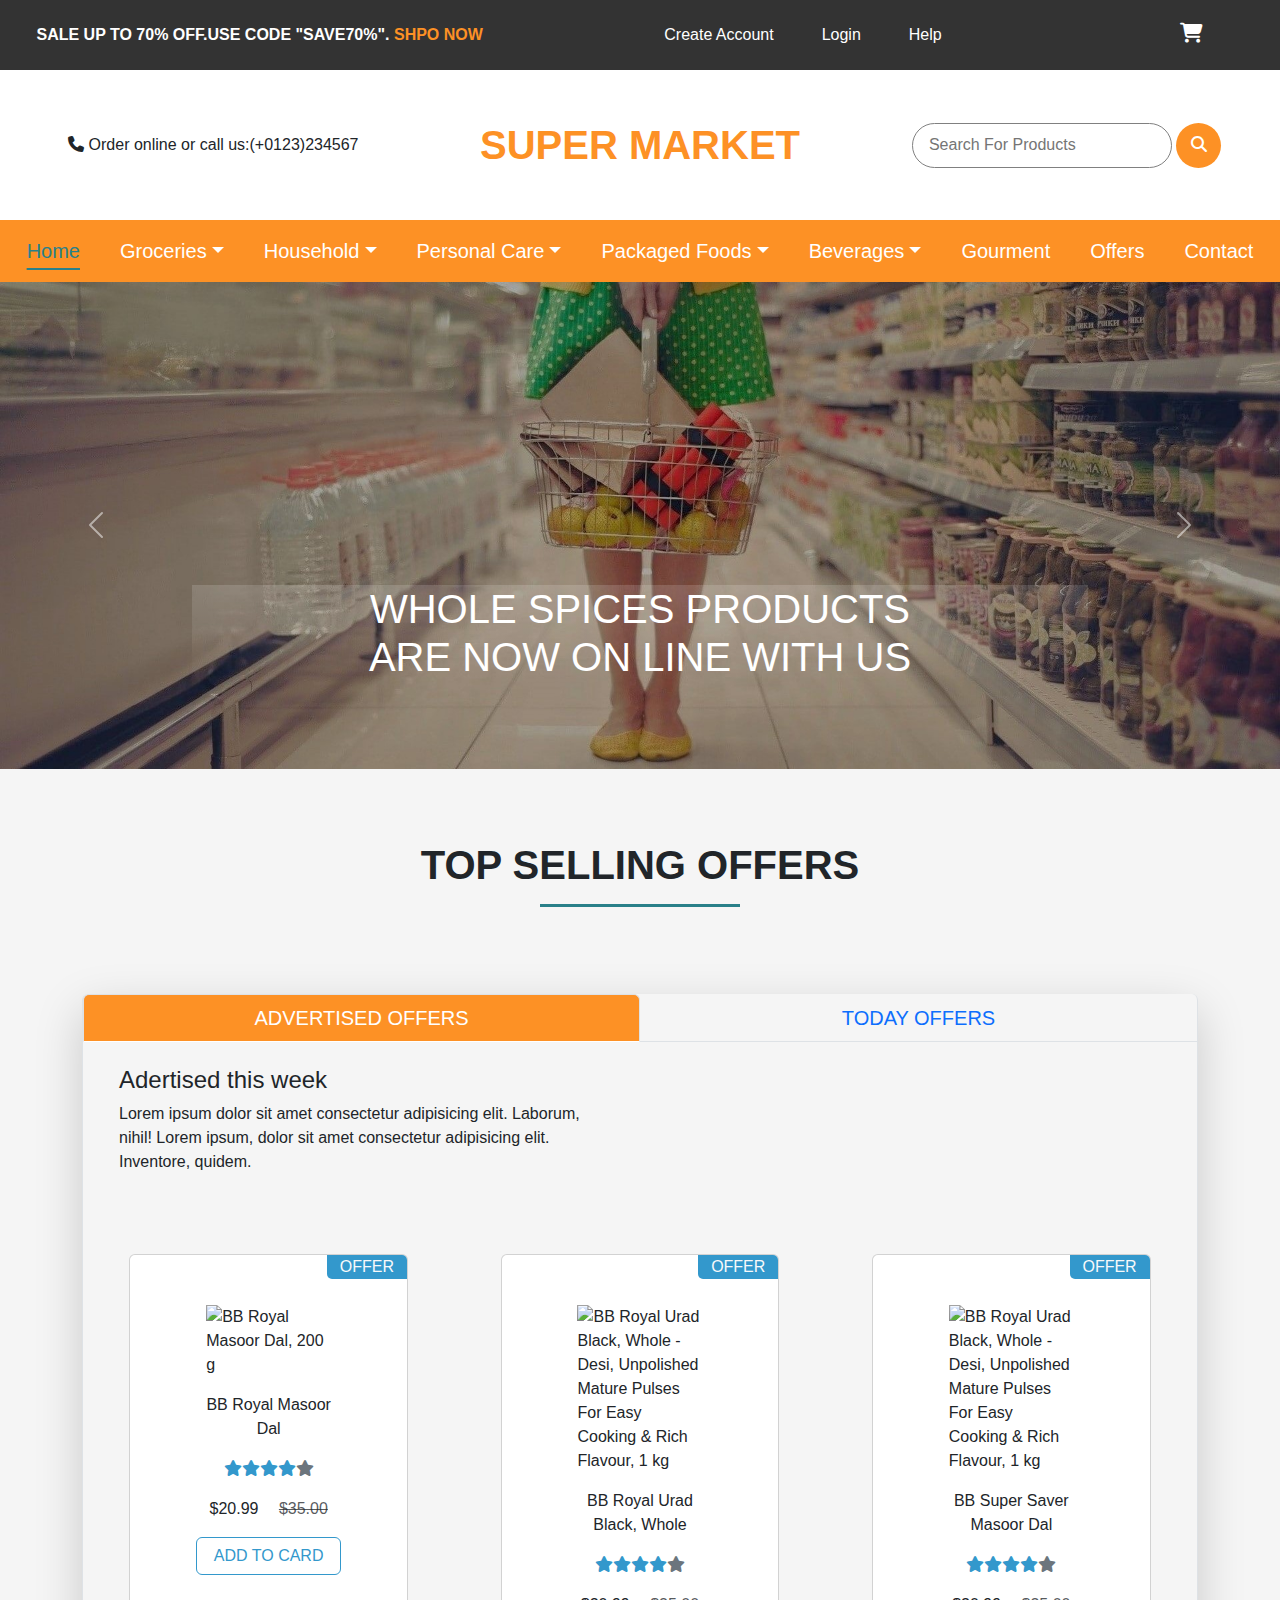
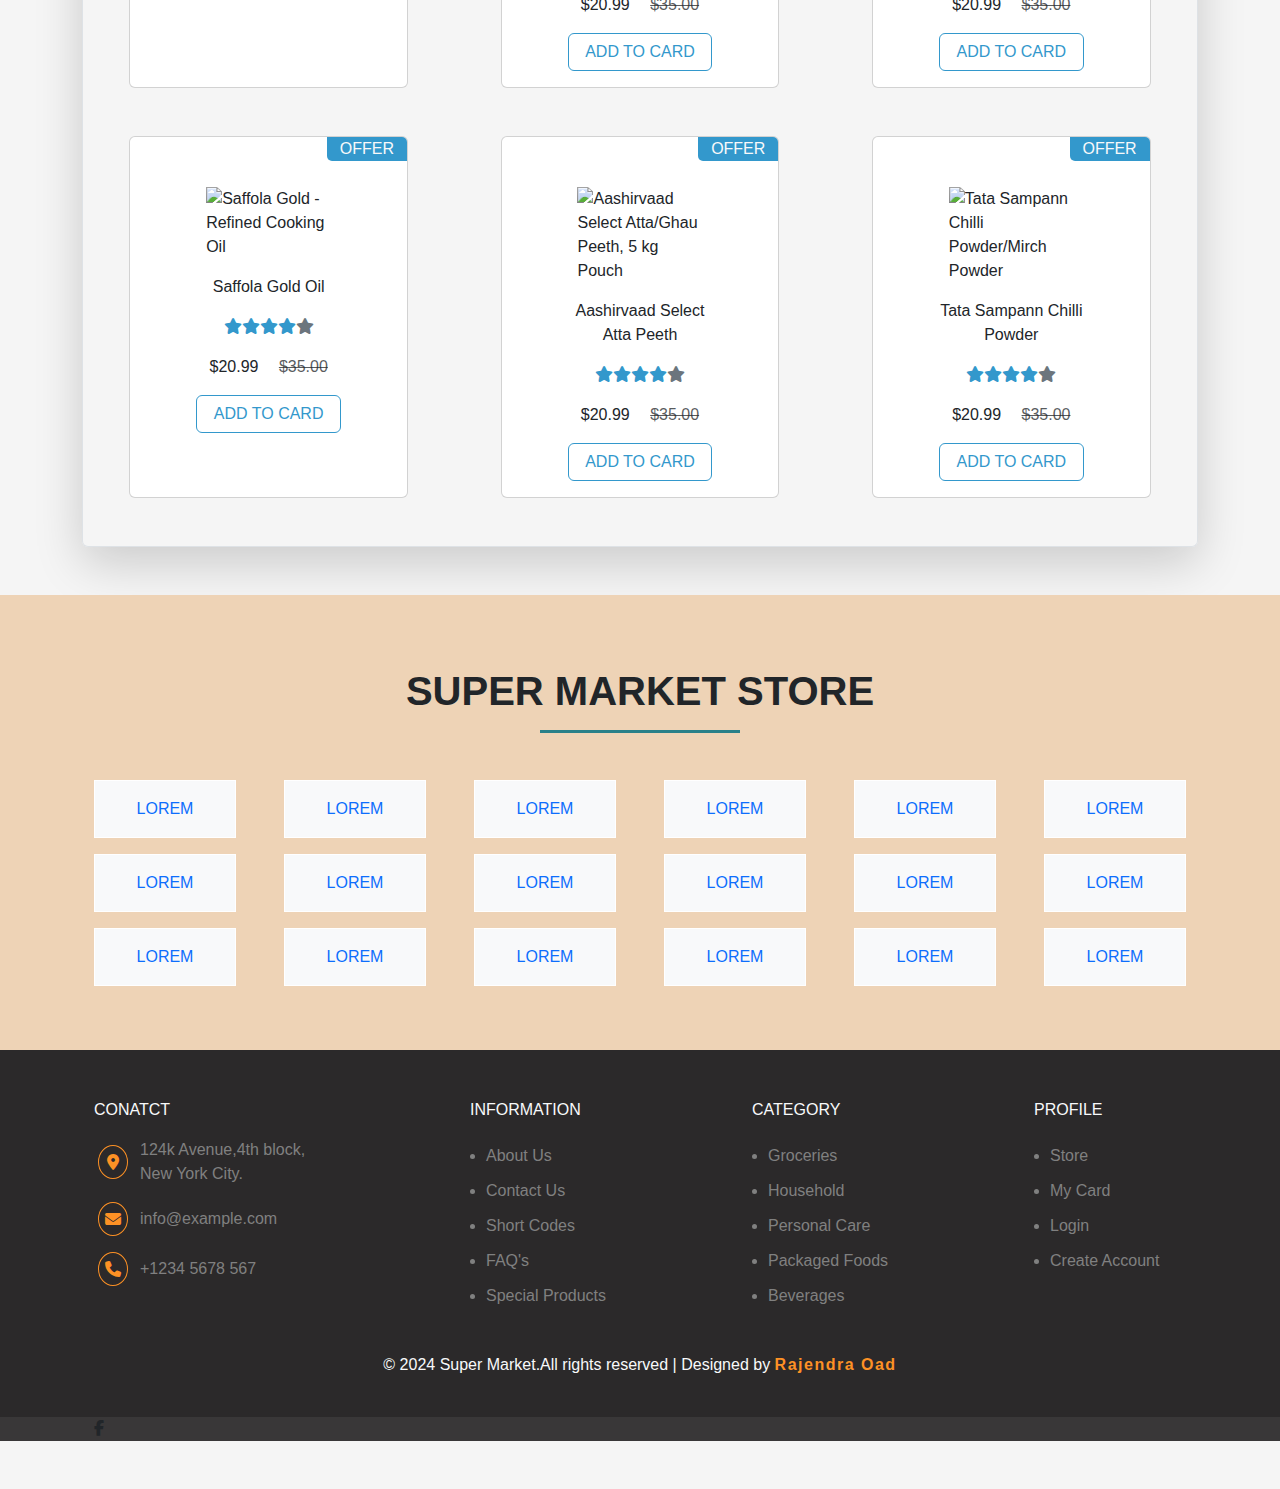
==== index.html @ 4df300ca "Add files via upload" ====
<!DOCTYPE html>
<html lang="en">

<head>
    <meta charset="UTF-8">
    <meta name="viewport" content="width=device-width, initial-scale=1.0">
    <title>Super-Market</title>
    <!-- Latest Font-awesome styling -->
    <link rel="stylesheet" href="https://cdnjs.cloudflare.com/ajax/libs/font-awesome/6.5.1/css/all.min.css">
    <!-- Latest compiled and minified CSS -->
    <link href="https://cdn.jsdelivr.net/npm/bootstrap@5.3.2/dist/css/bootstrap.min.css" rel="stylesheet">
    <!-- Style-sheet-CSS -->
    <link rel="stylesheet" href="./css/style.css">
</head>

<body>
    <!-- Latest compiled JavaScript -->
    <script src="https://cdn.jsdelivr.net/npm/bootstrap@5.3.2/dist/js/bootstrap.bundle.min.js"></script>
    <!-- Top-nav-bar-starts -->
    <div id="top-nav-bar">
        <header class="row d-flex justify-content-around align-items-center">
            <div class="col-lg-5 col-12 sales-text d-flex justify-content-xl-center justify-content-center justify-content-lg-end">
                <span><a href="#top-nav-bar">SALE UP TO 70% OFF.USE CODE "SAVE70%". <span>SHPO NOW</span></a></span>
            </div>
            <div class="col-lg-5 col-8 d-flex justify-content-center align-items-center">
                <span><a href="#top-nav-bar" class="me-sm-5 me-3">Create Account</a></span>
                <span><a href="#top-nav-bar" class="me-sm-5 me-3">Login</a></span>
                <span><a href="#top-nav-bar" class="d-none d-md-flex">Help</a></span>
            </div>
            <div class="col-lg-2 col-4 d-flex justify-content-center align-items-center">
                <span><a href="#offcanvasRight" data-bs-toggle="offcanvas" aria-controls="offcanvasRight"><i class="fa-solid fa-cart-shopping ms-3" style="font-size: 20px;" ></i></a></span>
            </div>
        </header>
    </div>
    <!-- Top-nav-bar-ends -->
    <!-- Logo-nav-bar-starts -->
    <div id="logo-nav-bar" class="d-md-block d-none">
        <header>
            <div class="row d-flex align-items-center">
                <div class="col-lg-4 col-12 sales-text d-flex justify-content-xl-center justify-content-center justify-content-lg-end d-none d-lg-flex">
                    <span><i class="fa-solid fa-phone"></i> Order online or call us:(+0123)234567</span>
                </div>
                <div class="col-lg-4 col-12 d-flex justify-content-center logo">
                   <span><a href="index.html" style="user-select: none;">SUPER MARKET</a></span>
                </div>
                <div class="col-lg-4 col-12 d-flex justify-content-lg-center justify-content-center search-bar p-0">
                    <form class="p-0" style="user-select: none;">
                        <input type="text" id="search" placeholder="Search For Products" class="ps-3">
                        <button type="button btn" title="Search"><i class="fa-solid fa-magnifying-glass p-0"></i></button>
                        
                    </form>
                </div>
            </div>
        </header>
    </div>
    <!-- Logo-nav-bar-ends -->
    <!-- -Nav-bar-starts -->
    <div id="nav-bar" class="d-flex justify-content-md-center sticky-top">
        <nav class="navbar navbar-expand-lg bg-body-tertiary">
            <div class="container-fluid">
                <button class="navbar-toggler" type="button" data-bs-toggle="collapse" data-bs-target="#navbarNavDropdown" aria-controls="navbarNavDropdown" aria-expanded="false" aria-label="Toggle navigation">
                <span class="navbar-toggler-icon"></span>
                </button>
                <div class="collapse navbar-collapse w-100" id="navbarNavDropdown">
                <ul class="navbar-nav w-100">
                    <li class="nav-item">
                        <a class="nav-link active me-4 w-100 col-12" aria-current="page" href="#">Home</a>
                    </li>
                    <li class="nav-item dropdown d-none d-xl-block">
                        <a class="nav-link dropdown-toggle me-4" href="#" role="button" data-bs-toggle="dropdown" aria-expanded="false">Groceries</a>
                        <ul class="dropdown-menu">
                            <li><a class="dropdown-item" href="#">Action</a></li>
                            <li><a class="dropdown-item" href="#">Another action</a></li>
                            <li><a class="dropdown-item" href="#">Something else here</a></li>
                        </ul>
                    </li>
                    <li class="nav-item dropdown me-4 d-none d-xl-block">
                        <a class="nav-link dropdown-toggle" href="#" role="button" data-bs-toggle="dropdown" aria-expanded="false">Household</a>
                        <ul class="dropdown-menu">
                            <li><a class="dropdown-item" href="#">Action</a></li>
                            <li><a class="dropdown-item" href="#">Another action</a></li>
                            <li><a class="dropdown-item" href="#">Something else here</a></li>
                        </ul>
                    </li>
                    <li class="nav-item dropdown me-4">
                        <a class="nav-link dropdown-toggle" href="#" role="button" data-bs-toggle="dropdown" aria-expanded="false">Personal Care</a>
                        <ul class="dropdown-menu">
                            <li><a class="dropdown-item" href="#">Action</a></li>
                            <li><a class="dropdown-item" href="#">Another action</a></li>
                            <li><a class="dropdown-item" href="#">Something else here</a></li>
                        </ul>
                    </li>
                    <li class="nav-item dropdown me-4">
                        <a class="nav-link dropdown-toggle" href="#" role="button" data-bs-toggle="dropdown" aria-expanded="false">Packaged Foods</a>
                        <ul class="dropdown-menu">
                            <li><a class="dropdown-item" href="#">Action</a></li>
                            <li><a class="dropdown-item" href="#">Another action</a></li>
                            <li><a class="dropdown-item" href="#">Something else here</a></li>
                        </ul>
                    </li>
                    <li class="nav-item dropdown me-4">
                        <a class="nav-link dropdown-toggle" href="#" role="button" data-bs-toggle="dropdown" aria-expanded="false">Beverages</a>
                        <ul class="dropdown-menu">
                            <li><a class="dropdown-item" href="#">Action</a></li>
                            <li><a class="dropdown-item" href="#">Another action</a></li>
                            <li><a class="dropdown-item" href="#">Something else here</a></li>
                        </ul>
                    </li>
                    <li class="nav-item me-4">
                        <a class="nav-link" href="#">Gourment</a>
                    </li>
                    <li class="nav-item me-4">
                        <a class="nav-link" href="#">Offers</a>
                    </li>
                    <li class="nav-item">
                        <a class="nav-link" href="#">Contact</a>
                    </li>
                </ul>
            </div>
        </nav>
    </div>
    <!-- -Nav-bar-ends -->
    <!-- Banner-strats -->
    <div id="banner">
        <div id="carouselExample" class="carousel slide">
            <div class="carousel-inner">
              <div class="carousel-item active">
                <img src="./images/banner-1.jpg" class="d-block w-100" alt="...">
                <div class="carousel-caption d-none d-md-block">
                    <h5 class="fs-1 mb-5 bg-gradient bg-transparent bg-dark">WHOLE SPICES PRODUCTS <br>ARE NOW ON LINE WITH US</h5>
                </div>
              </div>
              <div class="carousel-item">
                <img src="./images/banner-2.jpg" class="d-block w-100" alt="...">
                <div class="carousel-caption d-none d-md-block">
                    <h5 class="fs-1 mb-5 bg-gradient bg-transparent bg-dark">WHOLE SPICES PRODUCTS <br>ARE NOW ON LINE WITH US</h5>
                </div>
              </div>
              <div class="carousel-item">
                <img src="./images/banner-3.jpg" class="d-block w-100" alt="...">
                <div class="carousel-caption d-none d-md-block">
                    <h5 class="fs-1 mb-5 bg-gradient bg-transparent bg-dark">WHOLE SPICES PRODUCTS <br>ARE NOW ON LINE WITH US</h5>
                  </div>
              </div>
            </div>
            <button class="carousel-control-prev" type="button" data-bs-target="#carouselExample" data-bs-slide="prev">
              <span class="carousel-control-prev-icon" aria-hidden="true"></span>
              <span class="visually-hidden">Previous</span>
            </button>
            <button class="carousel-control-next" type="button" data-bs-target="#carouselExample" data-bs-slide="next">
              <span class="carousel-control-next-icon" aria-hidden="true"></span>
              <span class="visually-hidden">Next</span>
            </button>
        </div>
    </div>
    <!-- Banner-ends -->
    <!-- Top-sells--section-starts -->
    <div id="top-sells" class="my-5 border-1">
        <div class="container">
            <header>
                <h2 class="text-center fs-1 py-md-4 py-0">TOP SELLING OFFERS</h2>
            </header>
            <!-- Nav tabs -->
            <div class="border border-top-0 rounded shadow-lg" id="nav-tab" role="tablist">
                <ul class="nav nav-tabs mt-5">
                    <li class="nav-item col-6">
                    <a class="nav-link active text-center fs-5" data-bs-toggle="tab" href="#home">ADVERTISED OFFERS</a>
                    </li>
                    <li class="nav-item col-6 text-center fs-5">
                    <a class="nav-link" data-bs-toggle="tab" href="#menu1">TODAY OFFERS</a>
                    </li>
                </ul>
                <!-- Tab panes -->
                <div class="tab-content" id="nav-tabContent">
                    <div class="tab-pane container active" id="home">
                        <div class="col-12 col-md-6 mt-4 px-4 mb-3 pb-5">
                            <h4>Adertised this week</h4>
                            <p>Lorem ipsum dolor sit amet consectetur adipisicing elit. Laborum, nihil! Lorem ipsum, dolor sit amet consectetur adipisicing elit. Inventore, quidem.</p>
                        </div>
                        <div class="card-section row d-flex justify-content-around">
                            <div class="card col-md-5 col-xl-3 col-8 mb-4 mb-md-0">
                                <img src="https://www.bigbasket.com/media/uploads/p/l/40058664-2_7-bb-royal-masoor-dal.jpg?tr=w-640,q=80" alt="BB Royal Masoor Dal, 200 g">
                                <div class="card-body text-center">
                                    <p class="card-text">BB Royal Masoor Dal</p>
                                    <p class="star-icons card-text"><i class="fa-solid fa-star"></i><i class="fa-solid fa-star"></i><i class="fa-solid fa-star"></i><i class="fa-solid fa-star"></i><i class=" text-secondary fa-solid fa-star"></i></p>
                                    <p class="card-text prize-tag"><span class="text-dark me-3">$20.99</span> <span class="text-muted">$35.00</span></p>
                                    <button class="btn card-text w-100">ADD TO CARD</button>
                                    <div class="offer-fix-top">
                                        <span class="text-light">OFFER</span>
                                    </div>
                                </div>
                            </div>
                            <div class="card col-md-5 col-xl-3 col-8 mb-4 mb-md-0">
                                <img src="https://www.bigbasket.com/media/uploads/p/l/40053930-2_2-bb-royal-urad-black-whole.jpg?tr=w-640,q=80" alt="BB Royal Urad Black, Whole - Desi, Unpolished Mature Pulses For Easy Cooking & Rich Flavour, 1 kg">
                                <div class="card-body text-center">
                                    <p class="card-text">BB Royal Urad Black, Whole</p>
                                    <p class="star-icons card-text"><i class="fa-solid fa-star"></i><i class="fa-solid fa-star"></i><i class="fa-solid fa-star"></i><i class="fa-solid fa-star"></i><i class=" text-secondary fa-solid fa-star"></i></p>
                                    <p class="card-text prize-tag"><span class="text-dark me-3">$20.99</span> <span class="text-muted">$35.00</span></p>
                                    <button class="btn card-text w-100">ADD TO CARD</button>
                                </div>
                                <div class="offer-fix-top">
                                    <span class="text-light">OFFER</span>
                                </div>
                            </div>
                            <div class="card col-md-5 col-xl-3 col-8 mt-0 mt-md-4 mt-lg-4 mt-xl-0">
                                <img src="https://www.bigbasket.com/media/uploads/p/l/40159924-2_3-super-saver-masoor-dal.jpg?tr=w-640,q=80" alt="BB Royal Urad Black, Whole - Desi, Unpolished Mature Pulses For Easy Cooking & Rich Flavour, 1 kg">
                                <div class="card-body text-center">
                                    <p class="card-text">BB Super Saver Masoor Dal</p>
                                    <p class="star-icons card-text"><i class="fa-solid fa-star"></i><i class="fa-solid fa-star"></i><i class="fa-solid fa-star"></i><i class="fa-solid fa-star"></i><i class=" text-secondary fa-solid fa-star"></i></p>
                                    <p class="card-text prize-tag"><span class="text-dark me-3">$20.99</span> <span class="text-muted">$35.00</span></p>
                                    <button class="btn card-text w-100">ADD TO CARD</button>
                                </div>
                                <div class="offer-fix-top">
                                    <span class="text-light">OFFER</span>
                                </div>
                            </div>
                            <div class="card col-md-5 col-xl-3 col-8 mb-4 mb-md-0 d-none d-sm-flex d-xl-none mt-0 mt-md-4 mt-lg-4 mt-xl-0">
                                <img src="https://www.bigbasket.com/media/uploads/p/l/40095121_7-tata-sampann-chilli-powder.jpg?tr=w-640,q=80" alt="Tata Sampann Chilli Powder/Mirch Powder">
                                <div class="card-body text-center">
                                    <p class="card-text">Tata Sampann Chilli Powder</p>
                                    <p class="star-icons card-text"><i class="fa-solid fa-star"></i><i class="fa-solid fa-star"></i><i class="fa-solid fa-star"></i><i class="fa-solid fa-star"></i><i class=" text-secondary fa-solid fa-star"></i></p>
                                    <p class="card-text prize-tag"><span class="text-dark me-3">$20.99</span> <span class="text-muted">$35.00</span></p>
                                    <button class="btn card-text w-100">ADD TO CARD</button>
                                </div>
                                <div class="offer-fix-top">
                                    <span class="text-light">OFFER</span>
                                </div>
                            </div>
                        </div>
                        <div class="card-section mt-xl-5 pb-xl-5 pb-5 mt-4 pb-0 row d-flex justify-content-around">
                            <div class="card col-md-5 col-xl-3 col-8 mb-4 mb-md-0">
                                <img src="https://www.bigbasket.com/media/uploads/p/l/40237093-2_1-saffola-gold-refined-cooking-oil-blend-of-rice-bran-sunflower-oil-helps-keeps-heart-healthy.jpg?tr=w-640,q=80" alt="Saffola Gold - Refined Cooking Oil">
                                <div class="card-body text-center">
                                    <p class="card-text">Saffola Gold Oil</p>
                                    <p class="star-icons card-text"><i class="fa-solid fa-star"></i><i class="fa-solid fa-star"></i><i class="fa-solid fa-star"></i><i class="fa-solid fa-star"></i><i class=" text-secondary fa-solid fa-star"></i></p>
                                    <p class="card-text prize-tag"><span class="text-dark me-3">$20.99</span> <span class="text-muted">$35.00</span></p>
                                    <button class="btn card-text w-100">ADD TO CARD</button>
                                    <div class="offer-fix-top">
                                        <span class="text-light">OFFER</span>
                                    </div>
                                </div>
                            </div>
                            <div class="card col-md-5 col-xl-3 col-8 mb-4 mb-md-0">
                                <img src="https://www.bigbasket.com/media/uploads/p/l/204629-2_17-aashirvaad-select-atta.jpg?tr=w-640,q=80" alt="Aashirvaad Select Atta/Ghau Peeth, 5 kg Pouch">
                                <div class="card-body text-center">
                                    <p class="card-text">Aashirvaad Select Atta Peeth</p>
                                    <p class="star-icons card-text"><i class="fa-solid fa-star"></i><i class="fa-solid fa-star"></i><i class="fa-solid fa-star"></i><i class="fa-solid fa-star"></i><i class=" text-secondary fa-solid fa-star"></i></p>
                                    <p class="card-text prize-tag"><span class="text-dark me-3">$20.99</span> <span class="text-muted">$35.00</span></p>
                                    <button class="btn card-text w-100">ADD TO CARD</button>
                                </div>
                                <div class="offer-fix-top">
                                    <span class="text-light">OFFER</span>
                                </div>
                            </div>
                            <div class="card col-md-5 col-xl-3 col-8 mb-4 mb-md-0 mt-0 mt-md-4 mt-lg-4 mt-xl-0">
                                <img src="https://www.bigbasket.com/media/uploads/p/l/40095121_7-tata-sampann-chilli-powder.jpg?tr=w-640,q=80" alt="Tata Sampann Chilli Powder/Mirch Powder">
                                <div class="card-body text-center">
                                    <p class="card-text">Tata Sampann Chilli Powder</p>
                                    <p class="star-icons card-text"><i class="fa-solid fa-star"></i><i class="fa-solid fa-star"></i><i class="fa-solid fa-star"></i><i class="fa-solid fa-star"></i><i class=" text-secondary fa-solid fa-star"></i></p>
                                    <p class="card-text prize-tag"><span class="text-dark me-3">$20.99</span> <span class="text-muted">$35.00</span></p>
                                    <button class="btn card-text w-100">ADD TO CARD</button>
                                </div>
                                <div class="offer-fix-top">
                                    <span class="text-light">OFFER</span>
                                </div>
                            </div>
                            <div class="card col-md-5 col-xl-3 col-8 mb-4 mb-md-0 d-none d-sm-flex d-xl-none mt-0 mt-md-4 mt-lg-4 mt-xl-0">
                                <img src="https://www.bigbasket.com/media/uploads/p/l/40095121_7-tata-sampann-chilli-powder.jpg?tr=w-640,q=80" alt="Tata Sampann Chilli Powder/Mirch Powder">
                                <div class="card-body text-center">
                                    <p class="card-text">Tata Sampann Chilli Powder</p>
                                    <p class="star-icons card-text"><i class="fa-solid fa-star"></i><i class="fa-solid fa-star"></i><i class="fa-solid fa-star"></i><i class="fa-solid fa-star"></i><i class=" text-secondary fa-solid fa-star"></i></p>
                                    <p class="card-text prize-tag"><span class="text-dark me-3">$20.99</span> <span class="text-muted">$35.00</span></p>
                                    <button class="btn card-text w-100">ADD TO CARD</button>
                                </div>
                                <div class="offer-fix-top">
                                    <span class="text-light">OFFER</span>
                                </div>
                            </div>
                        </div>
                    </div>
                <div class="tab-pane container fade" id="menu1">
                    <div class="col-12 col-md-6 mt-4 px-4 mb-3 pb-5">
                        <h4>Todays latest offers</h4>
                        <p>Lorem ipsum dolor sit amet consectetur adipisicing elit. Laborum, nihil! Lorem ipsum, dolor sit amet consectetur adipisicing elit. Inventore, quidem.</p>
                    </div>
                    <div class="card-section row d-flex justify-content-around">
                        <div class="card col-md-5 col-xl-3 col-8 mb-4 mb-md-0">
                            <img src="https://www.bigbasket.com/media/uploads/p/l/40058664-2_7-bb-royal-masoor-dal.jpg?tr=w-640,q=80" alt="BB Royal Masoor Dal, 200 g">
                            <div class="card-body text-center">
                                <p class="card-text">BB Royal Masoor Dal</p>
                                <p class="star-icons card-text"><i class="fa-solid fa-star"></i><i class="fa-solid fa-star"></i><i class="fa-solid fa-star"></i><i class="fa-solid fa-star"></i><i class=" text-secondary fa-solid fa-star"></i></p>
                                <p class="card-text prize-tag"><span class="text-dark me-3">$20.99</span> <span class="text-muted">$35.00</span></p>
                                <button class="btn card-text w-100">ADD TO CARD</button>
                                <div class="offer-fix-top">
                                    <span class="text-light">OFFER</span>
                                </div>
                            </div>
                        </div>
                        <div class="card col-md-5 col-xl-3 col-8 mb-4 mb-md-0">
                            <img src="https://www.bigbasket.com/media/uploads/p/l/40053930-2_2-bb-royal-urad-black-whole.jpg?tr=w-640,q=80" alt="BB Royal Urad Black, Whole - Desi, Unpolished Mature Pulses For Easy Cooking & Rich Flavour, 1 kg">
                            <div class="card-body text-center">
                                <p class="card-text">BB Royal Urad Black, Whole</p>
                                <p class="star-icons card-text"><i class="fa-solid fa-star"></i><i class="fa-solid fa-star"></i><i class="fa-solid fa-star"></i><i class="fa-solid fa-star"></i><i class=" text-secondary fa-solid fa-star"></i></p>
                                <p class="card-text prize-tag"><span class="text-dark me-3">$20.99</span> <span class="text-muted">$35.00</span></p>
                                <button class="btn card-text w-100">ADD TO CARD</button>
                            </div>
                            <div class="offer-fix-top">
                                <span class="text-light">OFFER</span>
                            </div>
                        </div>
                        <div class="card col-md-5 col-xl-3 col-8 mt-0 mt-md-4 mt-lg-4 mt-xl-0">
                            <img src="https://www.bigbasket.com/media/uploads/p/l/40159924-2_3-super-saver-masoor-dal.jpg?tr=w-640,q=80" alt="BB Royal Urad Black, Whole - Desi, Unpolished Mature Pulses For Easy Cooking & Rich Flavour, 1 kg">
                            <div class="card-body text-center">
                                <p class="card-text">BB Super Saver Masoor Dal</p>
                                <p class="star-icons card-text"><i class="fa-solid fa-star"></i><i class="fa-solid fa-star"></i><i class="fa-solid fa-star"></i><i class="fa-solid fa-star"></i><i class=" text-secondary fa-solid fa-star"></i></p>
                                <p class="card-text prize-tag"><span class="text-dark me-3">$20.99</span> <span class="text-muted">$35.00</span></p>
                                <button class="btn card-text w-100">ADD TO CARD</button>
                            </div>
                            <div class="offer-fix-top">
                                <span class="text-light">OFFER</span>
                            </div>
                        </div>
                        <div class="card col-md-5 col-xl-3 col-8 mb-4 mb-md-0 d-none d-sm-flex d-xl-none mt-0 mt-md-4 mt-lg-4 mt-xl-0">
                            <img src="https://www.bigbasket.com/media/uploads/p/l/40095121_7-tata-sampann-chilli-powder.jpg?tr=w-640,q=80" alt="Tata Sampann Chilli Powder/Mirch Powder">
                            <div class="card-body text-center">
                                <p class="card-text">Tata Sampann Chilli Powder</p>
                                <p class="star-icons card-text"><i class="fa-solid fa-star"></i><i class="fa-solid fa-star"></i><i class="fa-solid fa-star"></i><i class="fa-solid fa-star"></i><i class=" text-secondary fa-solid fa-star"></i></p>
                                <p class="card-text prize-tag"><span class="text-dark me-3">$20.99</span> <span class="text-muted">$35.00</span></p>
                                <button class="btn card-text w-100">ADD TO CARD</button>
                            </div>
                            <div class="offer-fix-top">
                                <span class="text-light">OFFER</span>
                            </div>
                        </div>
                    </div>
                    <div class="card-section mt-xl-5 pb-xl-5 pb-5 mt-4 pb-0 row d-flex justify-content-around">
                        <div class="card col-md-5 col-xl-3 col-8 mb-4 mb-md-0">
                            <img src="https://www.bigbasket.com/media/uploads/p/l/40237093-2_1-saffola-gold-refined-cooking-oil-blend-of-rice-bran-sunflower-oil-helps-keeps-heart-healthy.jpg?tr=w-640,q=80" alt="Saffola Gold - Refined Cooking Oil">
                            <div class="card-body text-center">
                                <p class="card-text">Saffola Gold Oil</p>
                                <p class="star-icons card-text"><i class="fa-solid fa-star"></i><i class="fa-solid fa-star"></i><i class="fa-solid fa-star"></i><i class="fa-solid fa-star"></i><i class=" text-secondary fa-solid fa-star"></i></p>
                                <p class="card-text prize-tag"><span class="text-dark me-3">$20.99</span> <span class="text-muted">$35.00</span></p>
                                <button class="btn card-text w-100">ADD TO CARD</button>
                                <div class="offer-fix-top">
                                    <span class="text-light">OFFER</span>
                                </div>
                            </div>
                        </div>
                        <div class="card col-md-5 col-xl-3 col-8 mb-4 mb-md-0">
                            <img src="https://www.bigbasket.com/media/uploads/p/l/204629-2_17-aashirvaad-select-atta.jpg?tr=w-640,q=80" alt="Aashirvaad Select Atta/Ghau Peeth, 5 kg Pouch">
                            <div class="card-body text-center">
                                <p class="card-text">Aashirvaad Select Atta Peeth</p>
                                <p class="star-icons card-text"><i class="fa-solid fa-star"></i><i class="fa-solid fa-star"></i><i class="fa-solid fa-star"></i><i class="fa-solid fa-star"></i><i class=" text-secondary fa-solid fa-star"></i></p>
                                <p class="card-text prize-tag"><span class="text-dark me-3">$20.99</span> <span class="text-muted">$35.00</span></p>
                                <button class="btn card-text w-100">ADD TO CARD</button>
                            </div>
                            <div class="offer-fix-top">
                                <span class="text-light">OFFER</span>
                            </div>
                        </div>
                        <div class="card col-md-5 col-xl-3 col-8 mb-4 mb-md-0 mt-0 mt-md-4 mt-lg-4 mt-xl-0">
                            <img src="https://www.bigbasket.com/media/uploads/p/l/40095121_7-tata-sampann-chilli-powder.jpg?tr=w-640,q=80" alt="Tata Sampann Chilli Powder/Mirch Powder">
                            <div class="card-body text-center">
                                <p class="card-text">Tata Sampann Chilli Powder</p>
                                <p class="star-icons card-text"><i class="fa-solid fa-star"></i><i class="fa-solid fa-star"></i><i class="fa-solid fa-star"></i><i class="fa-solid fa-star"></i><i class=" text-secondary fa-solid fa-star"></i></p>
                                <p class="card-text prize-tag"><span class="text-dark me-3">$20.99</span> <span class="text-muted">$35.00</span></p>
                                <button class="btn card-text w-100">ADD TO CARD</button>
                            </div>
                            <div class="offer-fix-top">
                                <span class="text-light">OFFER</span>
                            </div>
                        </div>
                        <div class="card col-md-5 col-xl-3 col-8 mb-4 mb-md-0 d-none d-sm-flex d-xl-none mt-0 mt-md-4 mt-lg-4 mt-xl-0">
                            <img src="https://www.bigbasket.com/media/uploads/p/l/40095121_7-tata-sampann-chilli-powder.jpg?tr=w-640,q=80" alt="Tata Sampann Chilli Powder/Mirch Powder">
                            <div class="card-body text-center">
                                <p class="card-text">Tata Sampann Chilli Powder</p>
                                <p class="star-icons card-text"><i class="fa-solid fa-star"></i><i class="fa-solid fa-star"></i><i class="fa-solid fa-star"></i><i class="fa-solid fa-star"></i><i class=" text-secondary fa-solid fa-star"></i></p>
                                <p class="card-text prize-tag"><span class="text-dark me-3">$20.99</span> <span class="text-muted">$35.00</span></p>
                                <button class="btn card-text w-100">ADD TO CARD</button>
                            </div>
                            <div class="offer-fix-top">
                                <span class="text-light">OFFER</span>
                            </div>
                        </div>
                    </div>
                </div>
            </div>
        </div>
    </div>
    <!-- Top-sells-seection-ends -->
    <!-- Brand-store-section-starts -->
    <div id="brand-store" class="mt-5 pt-5 pb-3 pb-md-5">
        <header>
            <h2 class="text-center fs-1 py-4">SUPER MARKET STORE</h2>
        </header>
        <div class="container" id="store">
            <div class="row d-flex text-center">
                <div class="col bg-light py-3 mx-md-4 mx-2 mb-3"><a href="#store" class="text-primary text-decoration-none">LOREM</a></div>
                <div class="col bg-light py-3 mx-md-4 mx-2 mb-3"><a href="#store" class="text-primary text-decoration-none">LOREM</a></div>
                <div class="col bg-light py-3 mx-md-4 mx-2 mb-3"><a href="#store" class="text-primary text-decoration-none">LOREM</a></div>
                <div class="col bg-light py-3 mx-md-4 mx-2 mb-3"><a href="#store" class="text-primary text-decoration-none">LOREM</a></div>
                <div class="col bg-light py-3 mx-md-4 mx-2 mb-3"><a href="#store" class="text-primary text-decoration-none">LOREM</a></div>
                <div class="col bg-light py-3 mx-md-4 mx-2 mb-3 d-none d-md-block"><a href="#store" class="text-primary text-decoration-none">LOREM</a></div>
            </div>
            <div class="row d-md-flex d-none text-center">
                <div class="col bg-light py-3 mx-4 mb-3"><a href="#store" class="text-primary text-decoration-none">LOREM</a></div>
                <div class="col bg-light py-3 mx-4 mb-3"><a href="#store" class="text-primary text-decoration-none">LOREM</a></div>
                <div class="col bg-light py-3 mx-4 mb-3"><a href="#store" class="text-primary text-decoration-none">LOREM</a></div>
                <div class="col bg-light py-3 mx-4 mb-3"><a href="#store" class="text-primary text-decoration-none">LOREM</a></div>
                <div class="col bg-light py-3 mx-4 mb-3"><a href="#store" class="text-primary text-decoration-none">LOREM</a></div>
                <div class="col bg-light py-3 mx-4 mb-3 d-none d-md-block"><a href="#store" class="text-primary text-decoration-none">LOREM</a></div>
            </div>
            <div class="row text-center d-md-flex d-none">
                <div class="col bg-light py-3 mx-4 mb-3"><a href="#store" class="text-primary text-decoration-none">LOREM</a></div>
                <div class="col bg-light py-3 mx-4 mb-3"><a href="#store" class="text-primary text-decoration-none">LOREM</a></div>
                <div class="col bg-light py-3 mx-4 mb-3"><a href="#store" class="text-primary text-decoration-none">LOREM</a></div>
                <div class="col bg-light py-3 mx-4 mb-3"><a href="#store" class="text-primary text-decoration-none">LOREM</a></div>
                <div class="col bg-light py-3 mx-4 mb-3"><a href="#store" class="text-primary text-decoration-none">LOREM</a></div>
                <div class="col bg-light py-3 mx-4 mb-3 d-none d-md-block"><a href="#store" class="text-primary text-decoration-none">LOREM</a></div>
            </div>
        </div>
    </div>
    <!-- Brand-store-section-ends -->
    <!-- Footer-section-starts -->
    <footer>
        <div class="container">
            <div class="row ms-md-auto pt-5">
                <div class="col-md-4 col-12">
                    <div class="footer-content">
                        <p class="text-light title-head">CONATCT</p>
                        <p class="row d-flex align-items-center justify-content-center  ms-1">
                            <span class="col-1 py-2 d-flex align-items-center justify-content-center"><i class="fa-solid fa-location-dot"></i></span>
                            <span class="col text-color">124k Avenue,4th block,<br>New York City.</span>
                        </p>
                        <p class="row d-flex align-items-center justify-content-center  ms-1">
                            <span class="col-1 py-2 d-flex align-items-center justify-content-center"><i class="fa-solid fa-envelope"></i></span>
                            <span class="col text-color">info@example.com</span>
                        </p>
                        <p class="row d-flex align-items-center justify-content-center  ms-1">
                            <span class="col-1 py-2 d-flex align-items-center justify-content-center"><i class="fa-solid fa-phone"></i></span>
                            <span class="col text-color">+1234 5678 567</span>
                        </p>
                    </div>
                </div>
                <div class="col-md-3 col-12">
                    <div class="footer-content">
                        <p class="text-light title-head">INFORMATION</p>
                        <ul>
                            <li>About Us</li>
                            <li>Contact Us</li>
                            <li>Short Codes</li>
                            <li>FAQ's</li>
                            <li>Special Products</li>
                        </ul>
                    </div>
                </div>
                <div class="col-md-3 col-12">
                    <div class="footer-content">
                        <p class="text-light title-head">CATEGORY</p>
                        <ul>
                            <li>Groceries</li>
                            <li>Household</li>
                            <li>Personal Care</li>
                            <li>Packaged Foods</li>
                            <li>Beverages</li>
                        </ul>
                    </div>
                </div>
                <div class="col-md-2 col-12">
                    <div class="footer-content">
                        <p class="text-light title-head">PROFILE</p>
                        <ul>
                            <li>Store</li>
                            <li>My Card</li>
                            <li>Login</li>
                            <li>Create Account</li>
                        </ul>
                    </div>
                </div>
            </div>
            <div class="footer-copyright-content">
                <p class="text-center py-4 text-light">&copy; 2024 Super Market.All rights reserved | Designed by <span>Rajendra Oad</span></p>
            </div>
        </div>
        <div class="footer-bottom">
            <div class="container px-4">
                <div class="row d-flex align-items-center justify-content-center">
                    <div class="col-12 col-md-6 d-flex justify-content-start align-items-center">
                        <span><i class="fa-brands fa-facebook-f"></i></span>
                    </div>
                    <div class="col-12 col-md-6 d-flex justify-content-end align-items-center"></div>
                </div>
            </div>
        </div>
    </footer>
    <!-- Footer-section-ends -->
    <div class="offcanvas offcanvas-end" tabindex="-1" id="offcanvasRight" aria-labelledby="offcanvasRightLabel">
        <div class="offcanvas-header">
          <h5 class="offcanvas-title" id="offcanvasRightLabel">Offcanvas right</h5>
          <button type="button" class="btn-close" data-bs-dismiss="offcanvas" aria-label="Close"></button>
        </div>
        <div class="offcanvas-body">
          ...
        </div>
    </div>
</body>

</html>
---- css/style.css ----
* {
    padding: 0;
    margin: 0;
    font-family: 'Gill Sans', 'Gill Sans MT', Calibri, 'Trebuchet MS', sans-serif;
}
body {
    background-color: #F5F5F5;
}

/* TOP-NAV-BAR-STARTS */

#top-nav-bar {
    overflow: hidden;
    cursor: default;
}

#top-nav-bar .row {
    background-color: #333333;
    color: #ffffff;
    height: 70px;
}

#top-nav-bar p {
    margin: 0;
}

#top-nav-bar .sales-text span {
    color: #FD9125;
    font-weight: bold;
}

#top-nav-bar .sales-text span:hover, #top-nav-bar .sales-text span:active {
    text-decoration: underline;
    text-underline-offset: 5px;
}

#top-nav-bar a {
    text-decoration: none;
    color: #ffffff;
    transition: all 0.3s;
}

#top-nav-bar a:hover, #top-nav-bar a:active {
    text-decoration: underline;
    text-underline-offset: 5px;
    color: #FD9125;
}


/* TOP-NAV-BAR-ENDS */
/* -------------------------------------------------------- */
/* LOGO-NAV-BAR-STARTS */

#logo-nav-bar {
    cursor: default;
}

#logo-nav-bar .row {
    background-color: #ffffff;
    height: 150px;
    --bs-gutter-x:0 !important;
}

#logo-nav-bar .row .logo a {
    text-decoration: none;
    color: #FD9125;
    font-size: 40px;
    font-family: Arial, Helvetica, sans-serif;
    font-weight: 600;
}

#logo-nav-bar .row .search-bar input {
    width: 260px;
    height: 45px;
    border-radius: 50px;
    outline: none;
    border: 1px solid gray;
}

#logo-nav-bar .row .search-bar button {
    border: none;
    height: 45px;
    width: 45px;
    border-radius: 50% !important;
    color: #fff;
    background-color: #FD9125;
    border-radius: 5px;


}
/* LOGO-NAV-BAR-ENDS */
/* -------------------------------------------------------- */
/* NAV-BAR-STARTS */

#nav-bar {
    background-color: #FD9125 !important;
}

#nav-bar .navbar {
    background-color: #FD9125 !important;
}

#nav-bar .navbar .navbar-nav .nav-item a.nav-link {
    color: #ffffff;
    font-size: 20px;
    font-weight: 545;
}
#nav-bar .navbar .navbar-nav .nav-item a.active {
    color: #298089;
    text-decoration: underline;
    text-underline-offset: 10px;
}

/* NAV-BAR-ENDS */
/* -------------------------------------------------------- */
/* BANNER-STARTS */

#banner img {
    width: 100%;
}

/* BANNER-ENDS */
/* -------------------------------------------------------- */
/* TOP-SELLS-SECTION-STARTS*/

#top-sells header h2 {
    font-weight: 600;
    font-family: Arial, Helvetica, sans-serif;
}

#top-sells header h2::after {
    content: '';
    display: flex;
    margin: 15px auto;
    align-items: center;
    background-color: #298089;
    width: 200px;
    height: 3px;
}

#top-sells .container .nav-item .nav-link.active{
    background-color: #FD9125;
    color: #ffffff;
}

#top-sells .card img {
    margin: 0 auto;
    width: 125px;
}

#top-sells .card {
    padding: 50px 50px 0px 50px;
    position: relative;
    transition: all 0.5s;
}

#top-sells .card:hover, #top-sells .card:active {
    box-shadow: 0px 0px 30px rgb(218, 218, 218);
}

#top-sells .card .card-body .star-icons {
    color: #3398CC;
}

#top-sells .card .offer-fix-top {
    position: absolute;
    top: 0px;
    right: 0px;
    width: 80px;
    border-radius: 0 5px 0 5px;
    background-color: #3398CC;
    display: flex;
    padding: 0 5px ;
    align-items: center;
    justify-content: center;
}

#top-sells .card .card-body .prize-tag span:last-child {
    text-decoration: line-through;
}

#top-sells .card .card-body button {
    background-color: #ffffff;
    border: none;
    border: 1px solid #3398CC;
    color: #3398CC;
    transition: all 0.5s;
}
#top-sells .card .card-body button:hover {
    background-color: #3398CC;
    border: 1px solid #3398CC;
    color: #ffffff;
}

#top-sells .card .card-body button:active {
    background-color: #004e57;
}

/* TOP-SELLS-SECTION-ENDS*/
/* -------------------------------------------------------- */
/* SUPER-MARKET-STORE-SECTION-STARTS*/

#brand-store {
    background-color: #EED3B6;
}

#brand-store .row a {
    cursor: default;
}

#brand-store .row .bg-light {
    border: 1px solid white !important;
    transition: all .5s;
}

#brand-store .row .bg-light:hover {
    border: 1px solid gray !important;
    background-color: rgba(255, 255, 255, 0.696) !important;
}

/* SUPER-MARKET-STORE-SECTION-ENDS*/
/* -------------------------------------------------------- */
/* FOOTER-SECTION-SARTS */

footer {
    background-color: #2B292A;
}

footer .footer-content ul {
    padding-left:  1em !important;
    color: #FD9125;
}

footer .footer-content ul li {
    color: gray !important;
    line-height: 35px;
}

footer .footer-copyright-content p span {
    color: #FD9125 !important;
    font-weight: bold;
    letter-spacing: 1.5px;
}

footer .footer-content p.row .text-color {
    color: gray;
}

footer .footer-content p span:first-child {
    border: 1.5px solid #FD9125;
    color: #FD9125;
    border-radius: 50%;
    transition: border-radius 0.8s,background-color 0.5s;
}

footer .footer-content p span:first-child:hover, footer .footer-content p span:first-child:active {
    border: 1px solid #FD9125;
    color: #ffffff;
    background-color: #FD9125;
    border-radius: 50%;
}
 
footer .footer-content p span i {
    transition: transform 1s;
}

footer .footer-content p span:first-child:hover i {
    transform: scale(0.85);
    color: #ffffff;
}

footer .footer-content p span:last-child {
    color: gray;
}

footer .footer-content p span:hover .text-color {
    color: #ffffff !important;
}

footer .footer-bottom {
    background-color: #393738;
}
/* FOOTER-SECTION-ENDS */
@media (max-width:992px) {
    #banner img {
        width: 992px !important;
    }
}

@media (max-width:576px) {
    body {
        font-size: 14px !important;
    }
    #banner img {
        width: 992px !important;
        transform: translate(-25%,0%);
    }
    #top-nav-bar i {
        font-size: 14px !important;
    }
}
@media (max-width:400px) {
    body {
        font-size: 12px !important;
    }
    body .card {
        width: 85% !important;
    }
    #top-nav-bar i {
        font-size: 14px !important;
    }
    #top-sells .nav-item a.nav-link {
        font-size: 14px !important;
    }
}
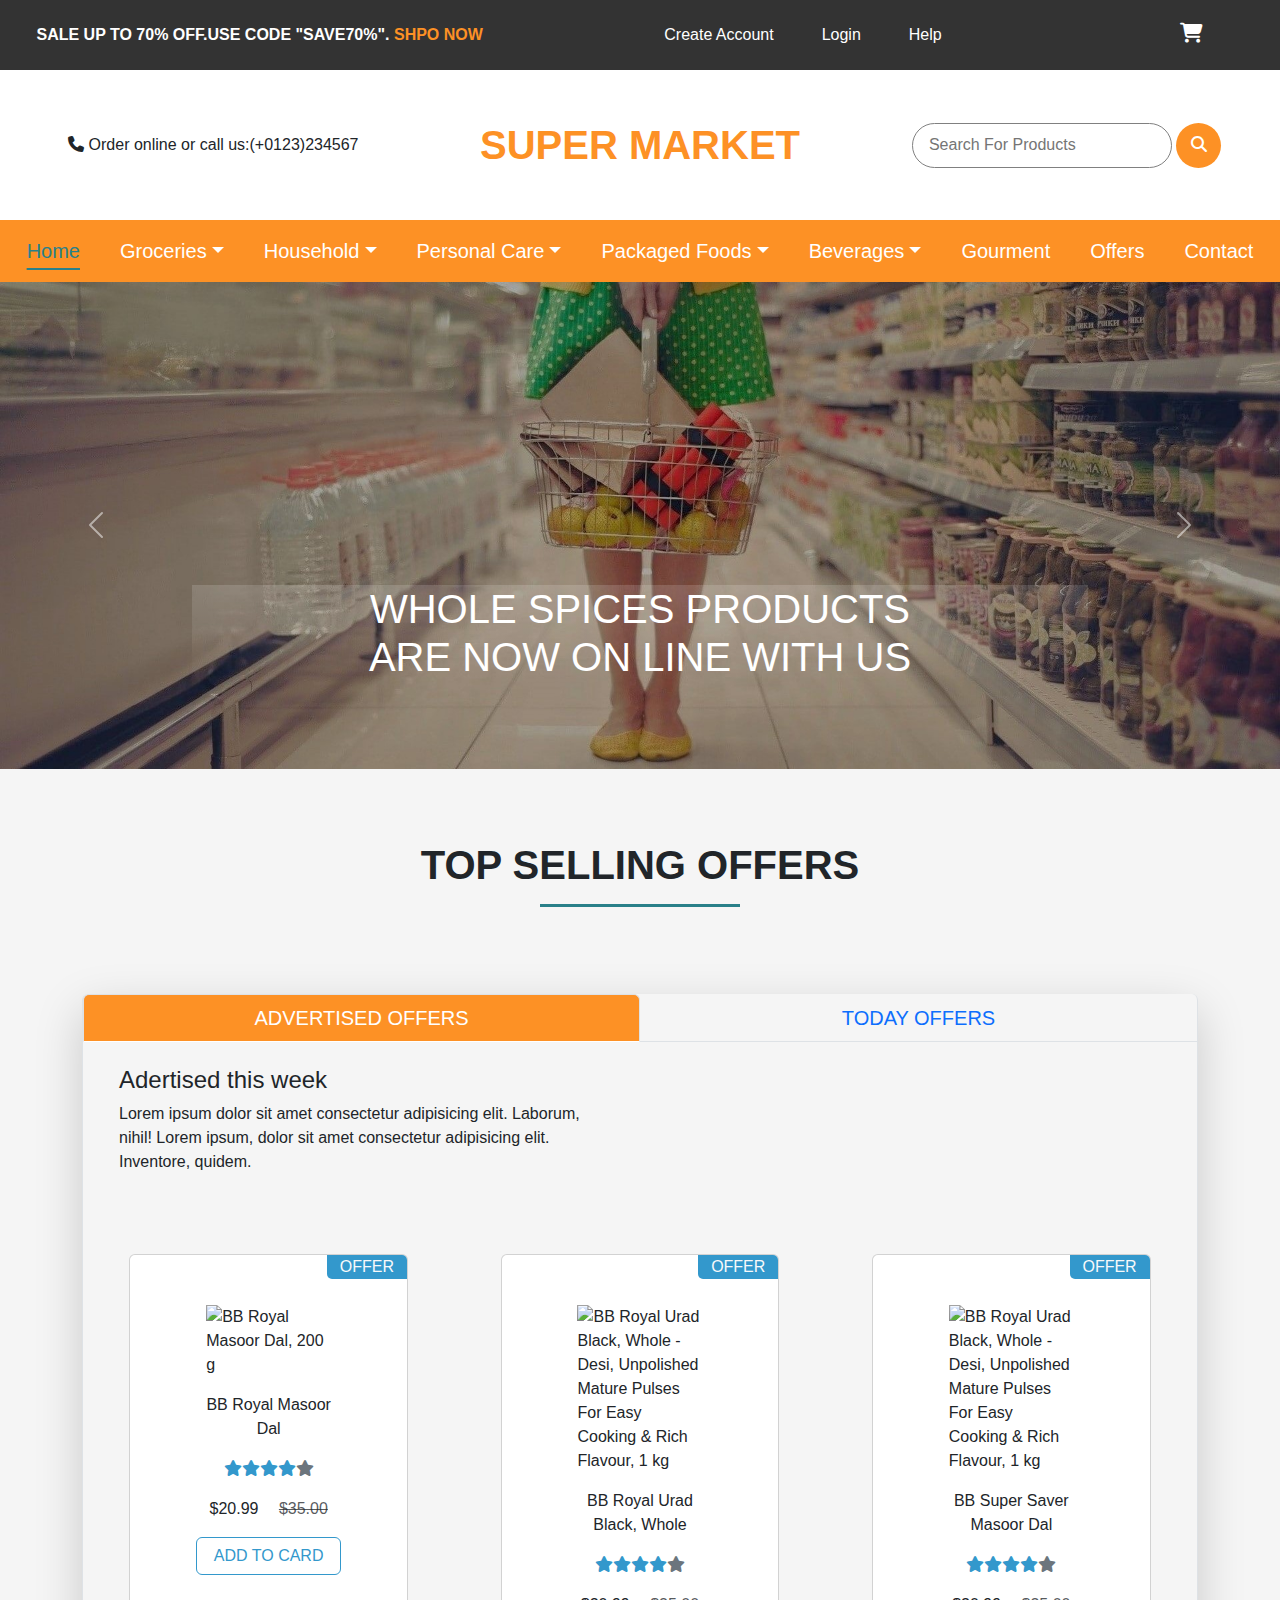
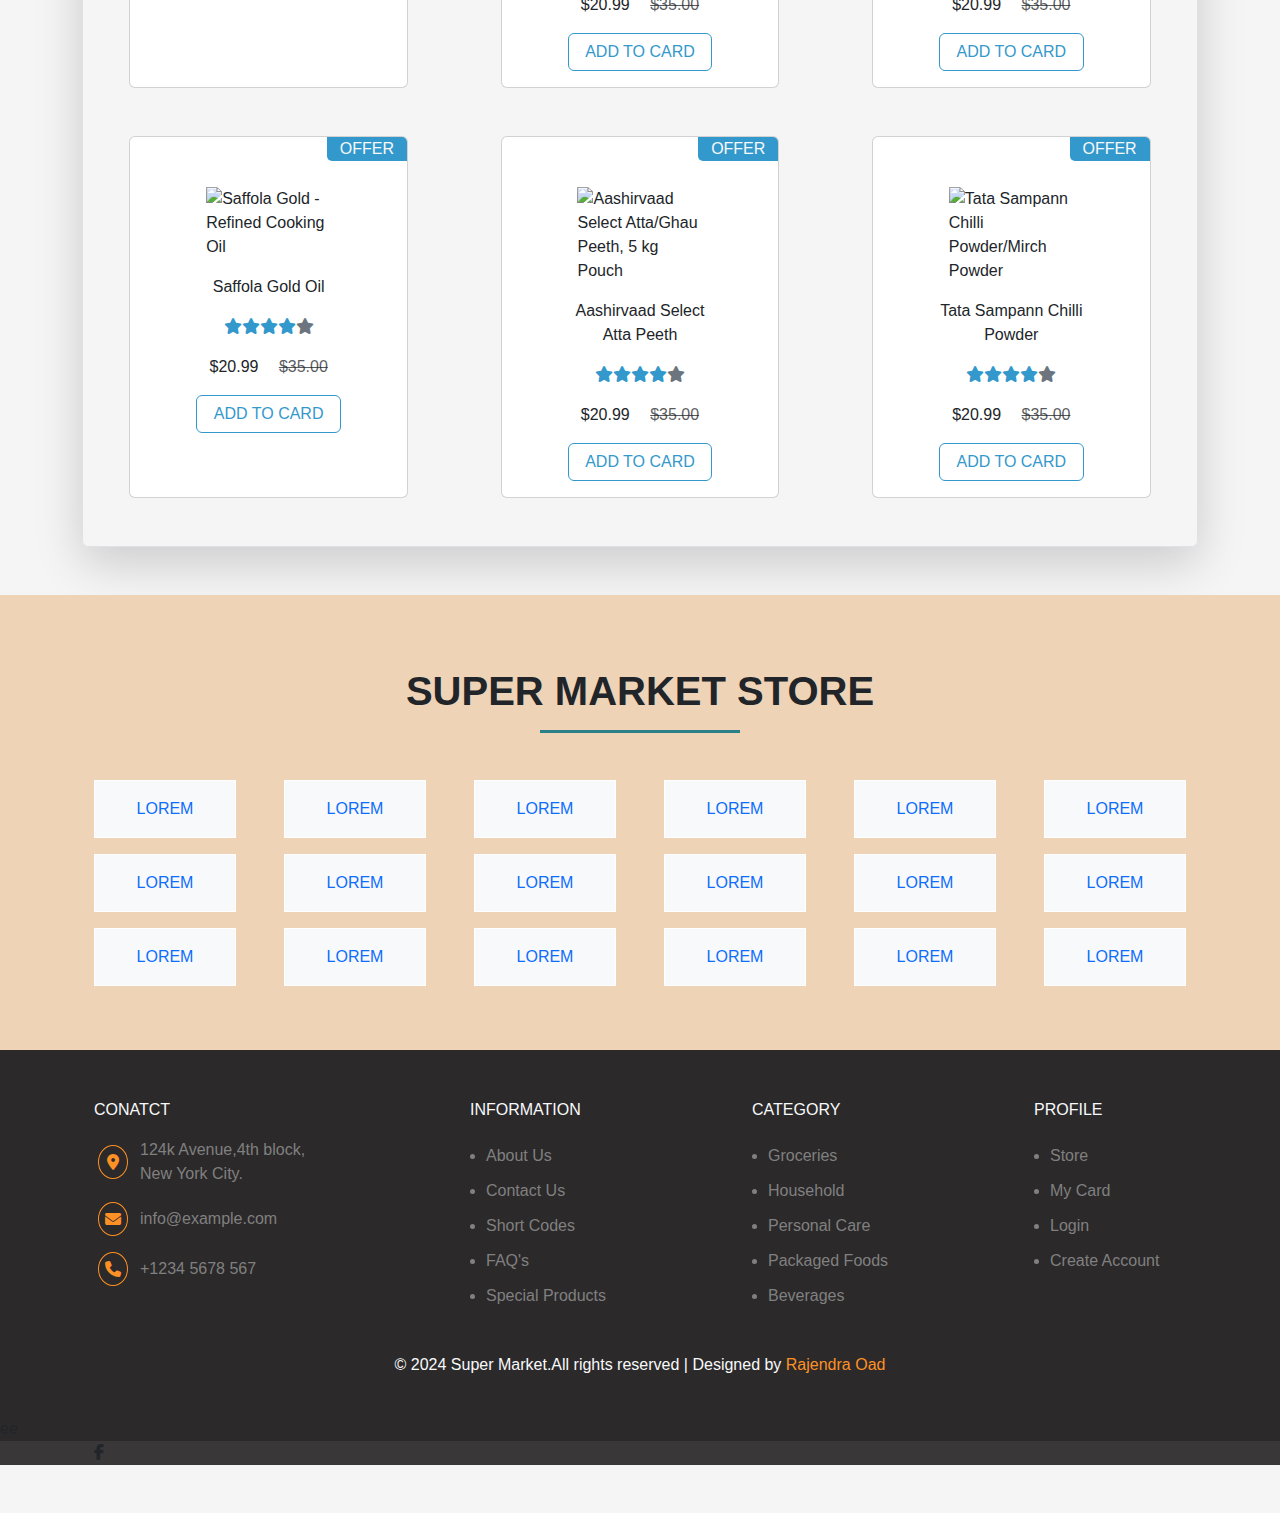
==== commit 98a1cd6f: "Add files via upload" ====
--- a/index.html
+++ b/index.html
@@ -479,9 +479,9 @@
                 </div>
             </div>
             <div class="footer-copyright-content">
-                <p class="text-center py-4 text-light">&copy; 2024 Super Market.All rights reserved | Designed by <span>Rajendra Oad</span></p>
-            </div>
-        </div>
+                <p class="text-center py-4 text-light">&copy; 2024 Super Market.All rights reserved <span class="d-md-inline d-none">|</span> <span class="d-block d-md-inline">Designed by <span class="designed">Rajendra Oad</span></p></span>
+            </div>
+        </div>ee
         <div class="footer-bottom">
             <div class="container px-4">
                 <div class="row d-flex align-items-center justify-content-center">
--- a/css/style.css
+++ b/css/style.css
@@ -236,10 +236,8 @@
     line-height: 35px;
 }
 
-footer .footer-copyright-content p span {
+footer .footer-copyright-content p span.designed {
     color: #FD9125 !important;
-    font-weight: bold;
-    letter-spacing: 1.5px;
 }
 
 footer .footer-content p.row .text-color {
@@ -247,7 +245,7 @@
 }
 
 footer .footer-content p span:first-child {
-    border: 1.5px solid #FD9125;
+    border: 1px solid #FD9125;
     color: #FD9125;
     border-radius: 50%;
     transition: border-radius 0.8s,background-color 0.5s;
@@ -293,7 +291,7 @@
     }
     #banner img {
         width: 992px !important;
-        transform: translate(-25%,0%);
+        transform: translate(-32%,0%);
     }
     #top-nav-bar i {
         font-size: 14px !important;
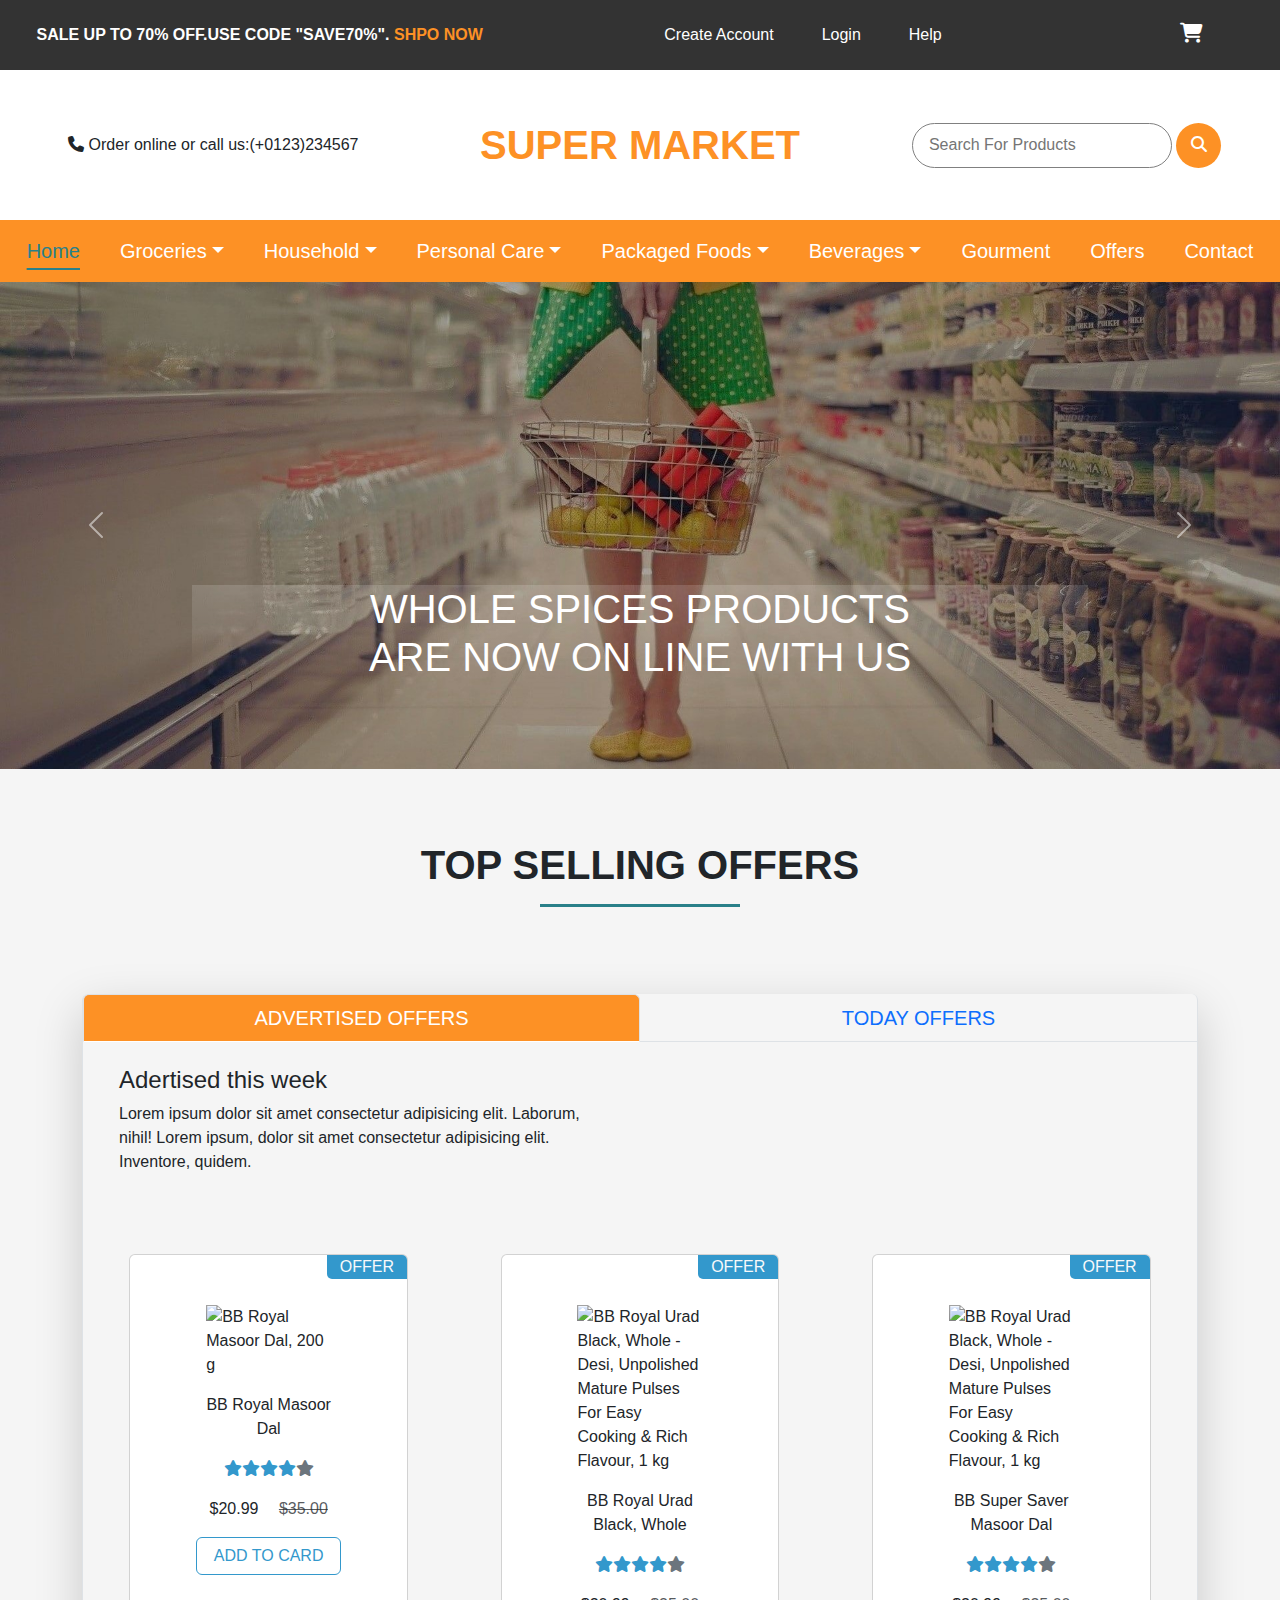
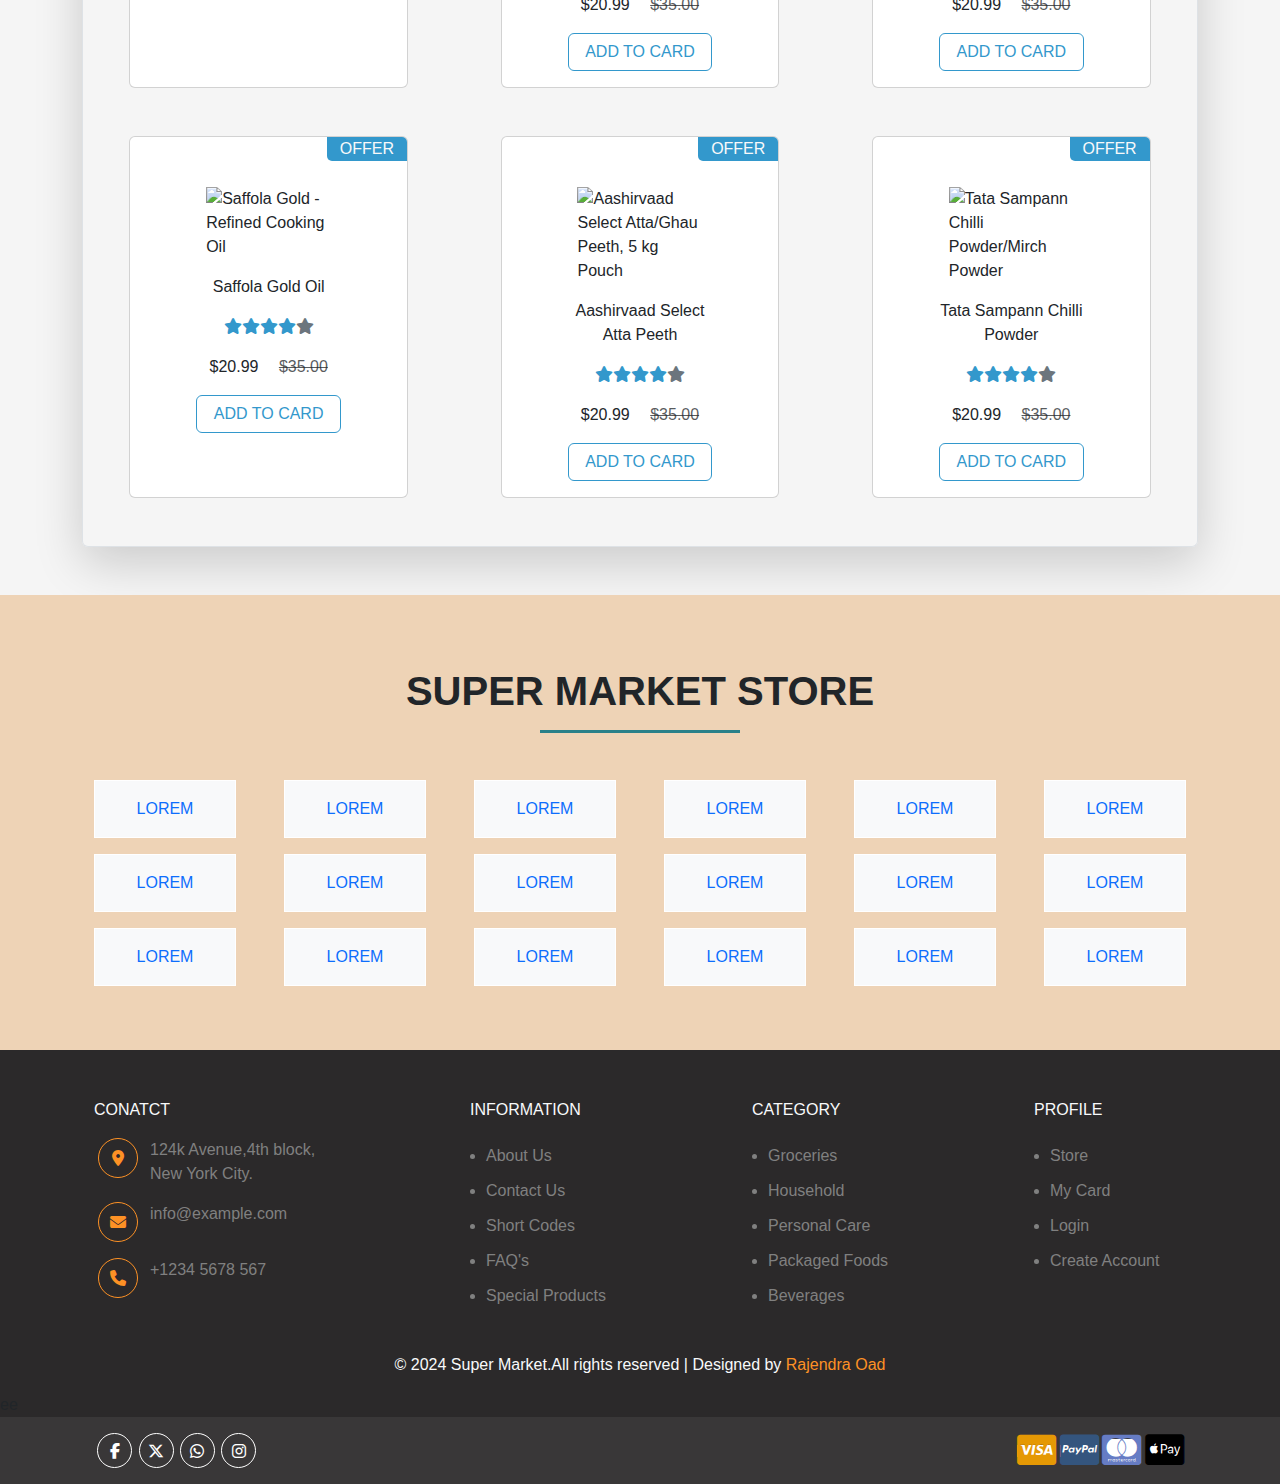
==== commit 60c8ebc4: "Add files via upload" ====
--- a/index.html
+++ b/index.html
@@ -155,7 +155,7 @@
     </div>
     <!-- Banner-ends -->
     <!-- Top-sells--section-starts -->
-    <div id="top-sells" class="my-5 border-1">
+    <div id="top-sells" class="mt-5 border-1">
         <div class="container">
             <header>
                 <h2 class="text-center fs-1 py-md-4 py-0">TOP SELLING OFFERS</h2>
@@ -399,7 +399,7 @@
                 <div class="col bg-light py-3 mx-md-4 mx-2 mb-3"><a href="#store" class="text-primary text-decoration-none">LOREM</a></div>
                 <div class="col bg-light py-3 mx-md-4 mx-2 mb-3"><a href="#store" class="text-primary text-decoration-none">LOREM</a></div>
                 <div class="col bg-light py-3 mx-md-4 mx-2 mb-3"><a href="#store" class="text-primary text-decoration-none">LOREM</a></div>
-                <div class="col bg-light py-3 mx-md-4 mx-2 mb-3"><a href="#store" class="text-primary text-decoration-none">LOREM</a></div>
+                <div class="col bg-light py-3 mx-md-4 mx-2 mb-3 d-none d-md-block"><a href="#store" class="text-primary text-decoration-none">LOREM</a></div>
                 <div class="col bg-light py-3 mx-md-4 mx-2 mb-3 d-none d-md-block"><a href="#store" class="text-primary text-decoration-none">LOREM</a></div>
             </div>
             <div class="row d-md-flex d-none text-center">
@@ -428,16 +428,16 @@
                 <div class="col-md-4 col-12">
                     <div class="footer-content">
                         <p class="text-light title-head">CONATCT</p>
-                        <p class="row d-flex align-items-center justify-content-center  ms-1">
-                            <span class="col-1 py-2 d-flex align-items-center justify-content-center"><i class="fa-solid fa-location-dot"></i></span>
+                        <p class="row ms-1 icons">
+                            <span class="col-1 py-2"><i class="fa-solid fa-location-dot"></i></span>
                             <span class="col text-color">124k Avenue,4th block,<br>New York City.</span>
                         </p>
-                        <p class="row d-flex align-items-center justify-content-center  ms-1">
-                            <span class="col-1 py-2 d-flex align-items-center justify-content-center"><i class="fa-solid fa-envelope"></i></span>
+                        <p class="row ms-1 icons">
+                            <span class="col-1 py-2"><i class="fa-solid fa-envelope"></i></span>
                             <span class="col text-color">info@example.com</span>
                         </p>
-                        <p class="row d-flex align-items-center justify-content-center  ms-1">
-                            <span class="col-1 py-2 d-flex align-items-center justify-content-center"><i class="fa-solid fa-phone"></i></span>
+                        <p class="row ms-1 icons">
+                            <span class="col-1 py-2"><i class="fa-solid fa-phone"></i></span>
                             <span class="col text-color">+1234 5678 567</span>
                         </p>
                     </div>
@@ -478,17 +478,25 @@
                     </div>
                 </div>
             </div>
-            <div class="footer-copyright-content">
-                <p class="text-center py-4 text-light">&copy; 2024 Super Market.All rights reserved <span class="d-md-inline d-none">|</span> <span class="d-block d-md-inline">Designed by <span class="designed">Rajendra Oad</span></p></span>
+            <div class="footer-copyright-content mt-4">
+                <p class="text-center text-light">&copy; 2024 Super Market.All rights reserved <span class="d-md-inline d-none">|</span> <span class="d-block d-md-inline">Designed by <span class="designed">Rajendra Oad</span></p></span>
             </div>
         </div>ee
         <div class="footer-bottom">
-            <div class="container px-4">
+            <div class="container px-4 py-3">
                 <div class="row d-flex align-items-center justify-content-center">
-                    <div class="col-12 col-md-6 d-flex justify-content-start align-items-center">
+                    <div class="col-12 col-md-6 d-flex justify-content-md-start mb-3 mb-md-0 align-items-center justify-content-center brand-icons">
                         <span><i class="fa-brands fa-facebook-f"></i></span>
-                    </div>
-                    <div class="col-12 col-md-6 d-flex justify-content-end align-items-center"></div>
+                        <span><i class="fa-brands fa-x-twitter"></i></span>
+                        <span><i class="fa-brands fa-whatsapp"></i></span>
+                        <span><i class="fa-brands fa-instagram"></i></span>
+                    </div>
+                    <div class="col-12 col-md-6 d-flex justify-content-md-end justify-content-center align-items-center payment-icons">
+                        <span><i class="fa-brands fa-cc-visa"></i></span>
+                        <span><i class="fa-brands fa-cc-paypal"></i></span>
+                        <span><i class="fa-brands fa-cc-mastercard"></i></span>
+                        <span><i class="fa-brands fa-cc-apple-pay"></i></span>
+                    </div>
                 </div>
             </div>
         </div>
--- a/css/style.css
+++ b/css/style.css
@@ -244,9 +244,20 @@
     color: gray;
 }
 
+footer .footer-content .icons i {
+    display: flex;
+    align-items: center;
+    justify-content: center;
+}
+
 footer .footer-content p span:first-child {
     border: 1px solid #FD9125;
     color: #FD9125;
+    height: 40px;
+    width: 40px;
+    display: flex;
+    align-items: center;
+    justify-content: center;
     border-radius: 50%;
     transition: border-radius 0.8s,background-color 0.5s;
 }
@@ -277,6 +288,64 @@
 
 footer .footer-bottom {
     background-color: #393738;
+    user-select: none;
+}
+
+footer .footer-bottom .brand-icons i {
+    display: flex;
+    align-items: center;
+    justify-content: center;
+    width: 35px !important;
+    height: 35px !important;
+    border: 1px solid #ffffff;
+    margin: 0 0.2rem;
+    border-radius: 50%;
+    color: #ffffff;
+}
+
+footer .footer-bottom .payment-icons i {
+    font-size: 35px;
+    margin: 0 0.15rem;
+}
+
+footer .footer-bottom .payment-icons .fa-cc-visa {
+    color: #E59804;
+    background-color: #ffffff;
+    height: 12px;
+    width: 38px;
+    display: flex;
+    align-items: center;
+    justify-content: center;
+}
+
+footer .footer-bottom .payment-icons .fa-cc-paypal {
+    color: #34557e;
+    background-color: #ffffff;
+    height: 12px;
+    width: 38px;
+    display: flex;
+    align-items: center;
+    justify-content: center;
+}
+
+footer .footer-bottom .payment-icons .fa-cc-mastercard {
+    color: #667CC4;
+    background-color: #ffffff;
+    height: 24.5px;
+    width: 38px;
+    display: flex;
+    align-items: center;
+    justify-content: center;
+}
+
+footer .footer-bottom .payment-icons .fa-cc-apple-pay {
+    color: #000000;
+    background-color: #ffffff;
+    height: 24.5px;
+    width: 38px;
+    display: flex;
+    align-items: center;
+    justify-content: center;
 }
 /* FOOTER-SECTION-ENDS */
 @media (max-width:992px) {
@@ -287,7 +356,7 @@
 
 @media (max-width:576px) {
     body {
-        font-size: 14px !important;
+        font-size: 16px !important;
     }
     #banner img {
         width: 992px !important;
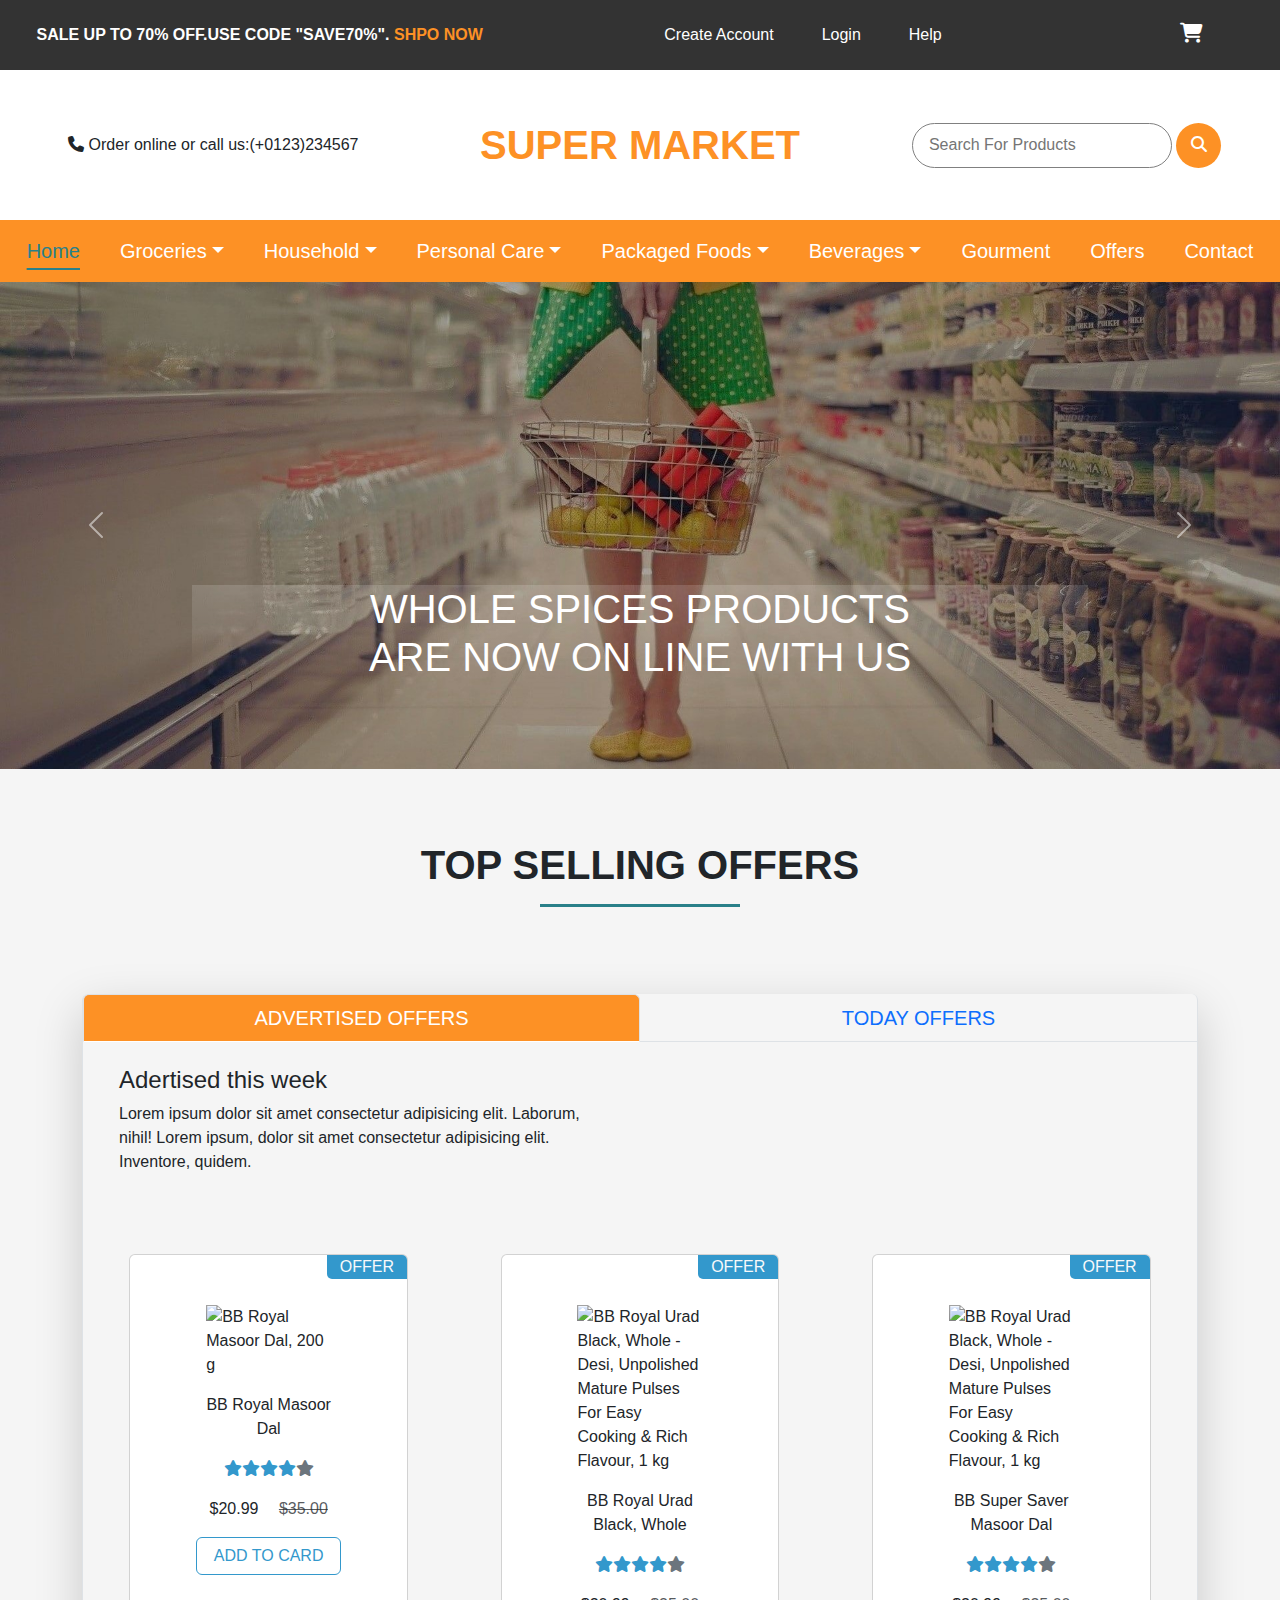
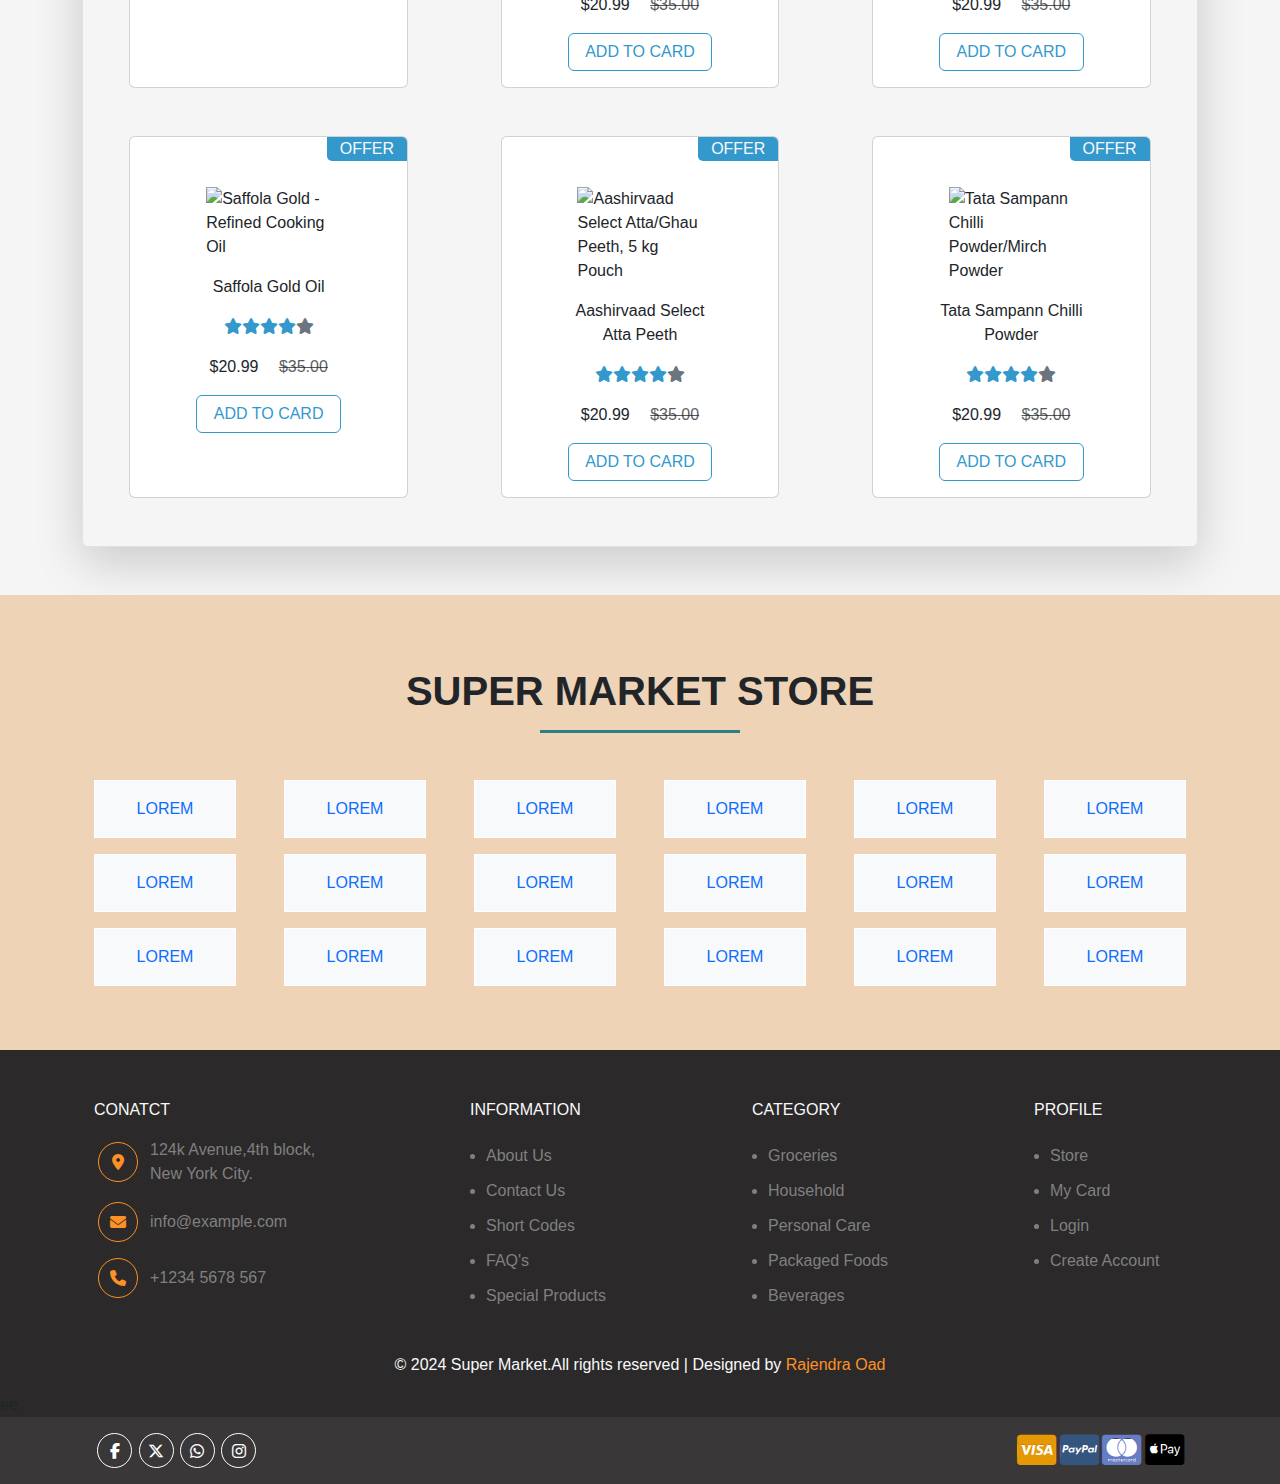
==== commit 8887ad06: "Add files via upload" ====
--- a/index.html
+++ b/index.html
@@ -173,7 +173,7 @@
                 <!-- Tab panes -->
                 <div class="tab-content" id="nav-tabContent">
                     <div class="tab-pane container active" id="home">
-                        <div class="col-12 col-md-6 mt-4 px-4 mb-3 pb-5">
+                        <div class="col-12 col-md-6 mt-4 px-4 mb-3 pb-md-5 pb-0">
                             <h4>Adertised this week</h4>
                             <p>Lorem ipsum dolor sit amet consectetur adipisicing elit. Laborum, nihil! Lorem ipsum, dolor sit amet consectetur adipisicing elit. Inventore, quidem.</p>
                         </div>
@@ -227,7 +227,7 @@
                                 </div>
                             </div>
                         </div>
-                        <div class="card-section mt-xl-5 pb-xl-5 pb-5 mt-4 pb-0 row d-flex justify-content-around">
+                        <div class="card-section mt-xl-5 pb-xl-5 pb-md-5 pb-0 mt-4 pb-0 row d-flex justify-content-around">
                             <div class="card col-md-5 col-xl-3 col-8 mb-4 mb-md-0">
                                 <img src="https://www.bigbasket.com/media/uploads/p/l/40237093-2_1-saffola-gold-refined-cooking-oil-blend-of-rice-bran-sunflower-oil-helps-keeps-heart-healthy.jpg?tr=w-640,q=80" alt="Saffola Gold - Refined Cooking Oil">
                                 <div class="card-body text-center">
@@ -279,7 +279,7 @@
                         </div>
                     </div>
                 <div class="tab-pane container fade" id="menu1">
-                    <div class="col-12 col-md-6 mt-4 px-4 mb-3 pb-5">
+                    <div class="col-12 col-md-6 mt-4 px-4 mb-3 pb-md-5 pb-0">
                         <h4>Todays latest offers</h4>
                         <p>Lorem ipsum dolor sit amet consectetur adipisicing elit. Laborum, nihil! Lorem ipsum, dolor sit amet consectetur adipisicing elit. Inventore, quidem.</p>
                     </div>
@@ -333,7 +333,7 @@
                             </div>
                         </div>
                     </div>
-                    <div class="card-section mt-xl-5 pb-xl-5 pb-5 mt-4 pb-0 row d-flex justify-content-around">
+                    <div class="card-section mt-xl-5 pb-xl-5 pb-md-5 pb-0 mt-4 pb-0 row d-flex justify-content-around">
                         <div class="card col-md-5 col-xl-3 col-8 mb-4 mb-md-0">
                             <img src="https://www.bigbasket.com/media/uploads/p/l/40237093-2_1-saffola-gold-refined-cooking-oil-blend-of-rice-bran-sunflower-oil-helps-keeps-heart-healthy.jpg?tr=w-640,q=80" alt="Saffola Gold - Refined Cooking Oil">
                             <div class="card-body text-center">
@@ -395,28 +395,28 @@
         </header>
         <div class="container" id="store">
             <div class="row d-flex text-center">
-                <div class="col bg-light py-3 mx-md-4 mx-2 mb-3"><a href="#store" class="text-primary text-decoration-none">LOREM</a></div>
-                <div class="col bg-light py-3 mx-md-4 mx-2 mb-3"><a href="#store" class="text-primary text-decoration-none">LOREM</a></div>
-                <div class="col bg-light py-3 mx-md-4 mx-2 mb-3"><a href="#store" class="text-primary text-decoration-none">LOREM</a></div>
-                <div class="col bg-light py-3 mx-md-4 mx-2 mb-3"><a href="#store" class="text-primary text-decoration-none">LOREM</a></div>
-                <div class="col bg-light py-3 mx-md-4 mx-2 mb-3 d-none d-md-block"><a href="#store" class="text-primary text-decoration-none">LOREM</a></div>
-                <div class="col bg-light py-3 mx-md-4 mx-2 mb-3 d-none d-md-block"><a href="#store" class="text-primary text-decoration-none">LOREM</a></div>
+                <div class="col bg-light py-3 mx-md-4 mx-2 mb-3"><a href="#brand-store" class="text-primary text-decoration-none">LOREM</a></div>
+                <div class="col bg-light py-3 mx-md-4 mx-2 mb-3"><a href="#brand-store" class="text-primary text-decoration-none">LOREM</a></div>
+                <div class="col bg-light py-3 mx-md-4 mx-2 mb-3"><a href="#brand-store" class="text-primary text-decoration-none">LOREM</a></div>
+                <div class="col bg-light py-3 mx-md-4 mx-2 mb-3"><a href="#brand-store" class="text-primary text-decoration-none">LOREM</a></div>
+                <div class="col bg-light py-3 mx-md-4 mx-2 mb-3 d-none d-md-block"><a href="#brand-store" class="text-primary text-decoration-none">LOREM</a></div>
+                <div class="col bg-light py-3 mx-md-4 mx-2 mb-3 d-none d-md-block"><a href="#brand-store" class="text-primary text-decoration-none">LOREM</a></div>
             </div>
             <div class="row d-md-flex d-none text-center">
-                <div class="col bg-light py-3 mx-4 mb-3"><a href="#store" class="text-primary text-decoration-none">LOREM</a></div>
-                <div class="col bg-light py-3 mx-4 mb-3"><a href="#store" class="text-primary text-decoration-none">LOREM</a></div>
-                <div class="col bg-light py-3 mx-4 mb-3"><a href="#store" class="text-primary text-decoration-none">LOREM</a></div>
-                <div class="col bg-light py-3 mx-4 mb-3"><a href="#store" class="text-primary text-decoration-none">LOREM</a></div>
-                <div class="col bg-light py-3 mx-4 mb-3"><a href="#store" class="text-primary text-decoration-none">LOREM</a></div>
-                <div class="col bg-light py-3 mx-4 mb-3 d-none d-md-block"><a href="#store" class="text-primary text-decoration-none">LOREM</a></div>
+                <div class="col bg-light py-3 mx-4 mb-3"><a href="#brand-store" class="text-primary text-decoration-none">LOREM</a></div>
+                <div class="col bg-light py-3 mx-4 mb-3"><a href="#brand-store" class="text-primary text-decoration-none">LOREM</a></div>
+                <div class="col bg-light py-3 mx-4 mb-3"><a href="#brand-store" class="text-primary text-decoration-none">LOREM</a></div>
+                <div class="col bg-light py-3 mx-4 mb-3"><a href="#brand-store" class="text-primary text-decoration-none">LOREM</a></div>
+                <div class="col bg-light py-3 mx-4 mb-3"><a href="#brand-store" class="text-primary text-decoration-none">LOREM</a></div>
+                <div class="col bg-light py-3 mx-4 mb-3 d-none d-md-block"><a href="#brand-store" class="text-primary text-decoration-none">LOREM</a></div>
             </div>
             <div class="row text-center d-md-flex d-none">
-                <div class="col bg-light py-3 mx-4 mb-3"><a href="#store" class="text-primary text-decoration-none">LOREM</a></div>
-                <div class="col bg-light py-3 mx-4 mb-3"><a href="#store" class="text-primary text-decoration-none">LOREM</a></div>
-                <div class="col bg-light py-3 mx-4 mb-3"><a href="#store" class="text-primary text-decoration-none">LOREM</a></div>
-                <div class="col bg-light py-3 mx-4 mb-3"><a href="#store" class="text-primary text-decoration-none">LOREM</a></div>
-                <div class="col bg-light py-3 mx-4 mb-3"><a href="#store" class="text-primary text-decoration-none">LOREM</a></div>
-                <div class="col bg-light py-3 mx-4 mb-3 d-none d-md-block"><a href="#store" class="text-primary text-decoration-none">LOREM</a></div>
+                <div class="col bg-light py-3 mx-4 mb-3"><a href="#brand-store" class="text-primary text-decoration-none">LOREM</a></div>
+                <div class="col bg-light py-3 mx-4 mb-3"><a href="#brand-store" class="text-primary text-decoration-none">LOREM</a></div>
+                <div class="col bg-light py-3 mx-4 mb-3"><a href="#brand-store" class="text-primary text-decoration-none">LOREM</a></div>
+                <div class="col bg-light py-3 mx-4 mb-3"><a href="#brand-store" class="text-primary text-decoration-none">LOREM</a></div>
+                <div class="col bg-light py-3 mx-4 mb-3"><a href="#brand-store" class="text-primary text-decoration-none">LOREM</a></div>
+                <div class="col bg-light py-3 mx-4 mb-3 d-none d-md-block"><a href="#brand-store" class="text-primary text-decoration-none">LOREM</a></div>
             </div>
         </div>
     </div>
@@ -428,15 +428,15 @@
                 <div class="col-md-4 col-12">
                     <div class="footer-content">
                         <p class="text-light title-head">CONATCT</p>
-                        <p class="row ms-1 icons">
+                        <p class="row ms-1 icons d-flex align-items-center justify-content-center">
                             <span class="col-1 py-2"><i class="fa-solid fa-location-dot"></i></span>
                             <span class="col text-color">124k Avenue,4th block,<br>New York City.</span>
                         </p>
-                        <p class="row ms-1 icons">
+                        <p class="row ms-1 icons d-flex align-items-center justify-content-center">
                             <span class="col-1 py-2"><i class="fa-solid fa-envelope"></i></span>
                             <span class="col text-color">info@example.com</span>
                         </p>
-                        <p class="row ms-1 icons">
+                        <p class="row ms-1 icons d-flex align-items-center justify-content-center">
                             <span class="col-1 py-2"><i class="fa-solid fa-phone"></i></span>
                             <span class="col text-color">+1234 5678 567</span>
                         </p>
--- a/css/style.css
+++ b/css/style.css
@@ -366,7 +366,7 @@
         font-size: 14px !important;
     }
 }
-@media (max-width:400px) {
+@media (max-width:340px) {
     body {
         font-size: 12px !important;
     }
@@ -377,6 +377,6 @@
         font-size: 14px !important;
     }
     #top-sells .nav-item a.nav-link {
-        font-size: 14px !important;
-    }
-}
+        font-size: 13px !important;
+    }
+}
